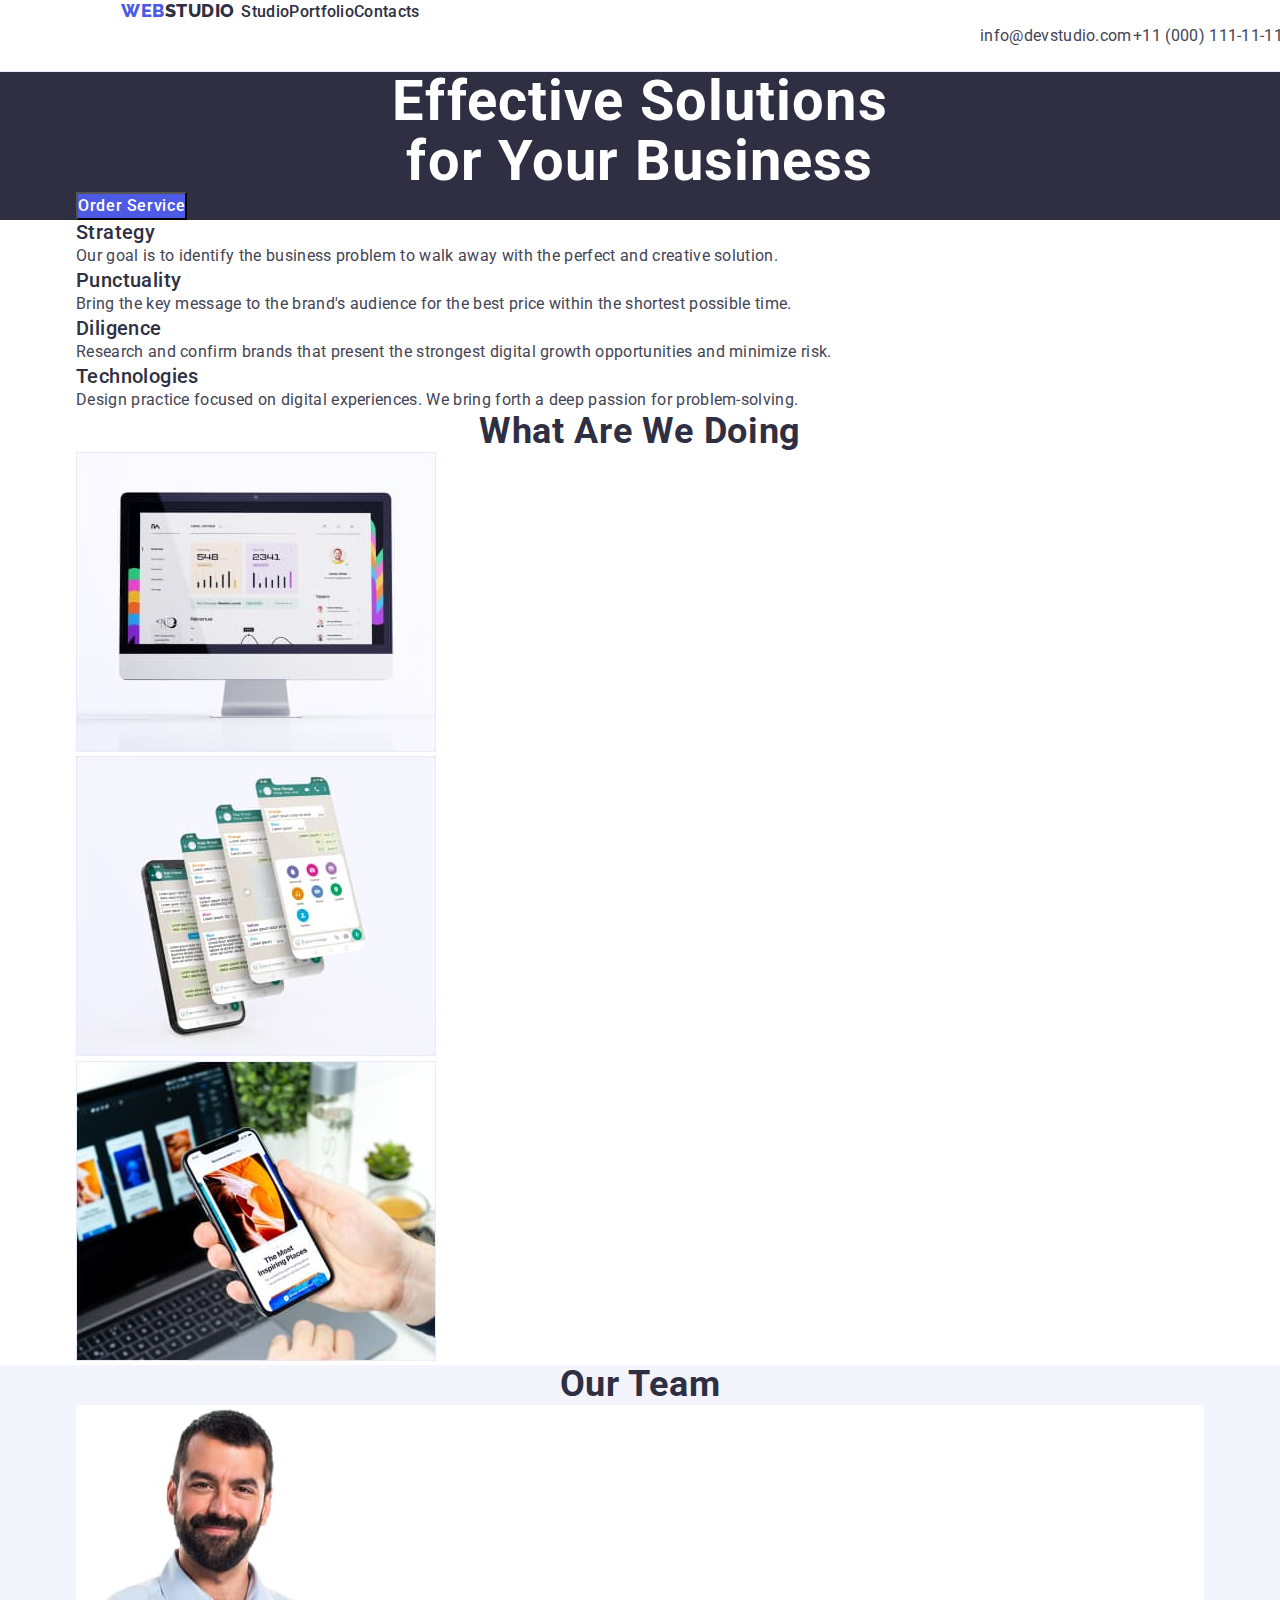
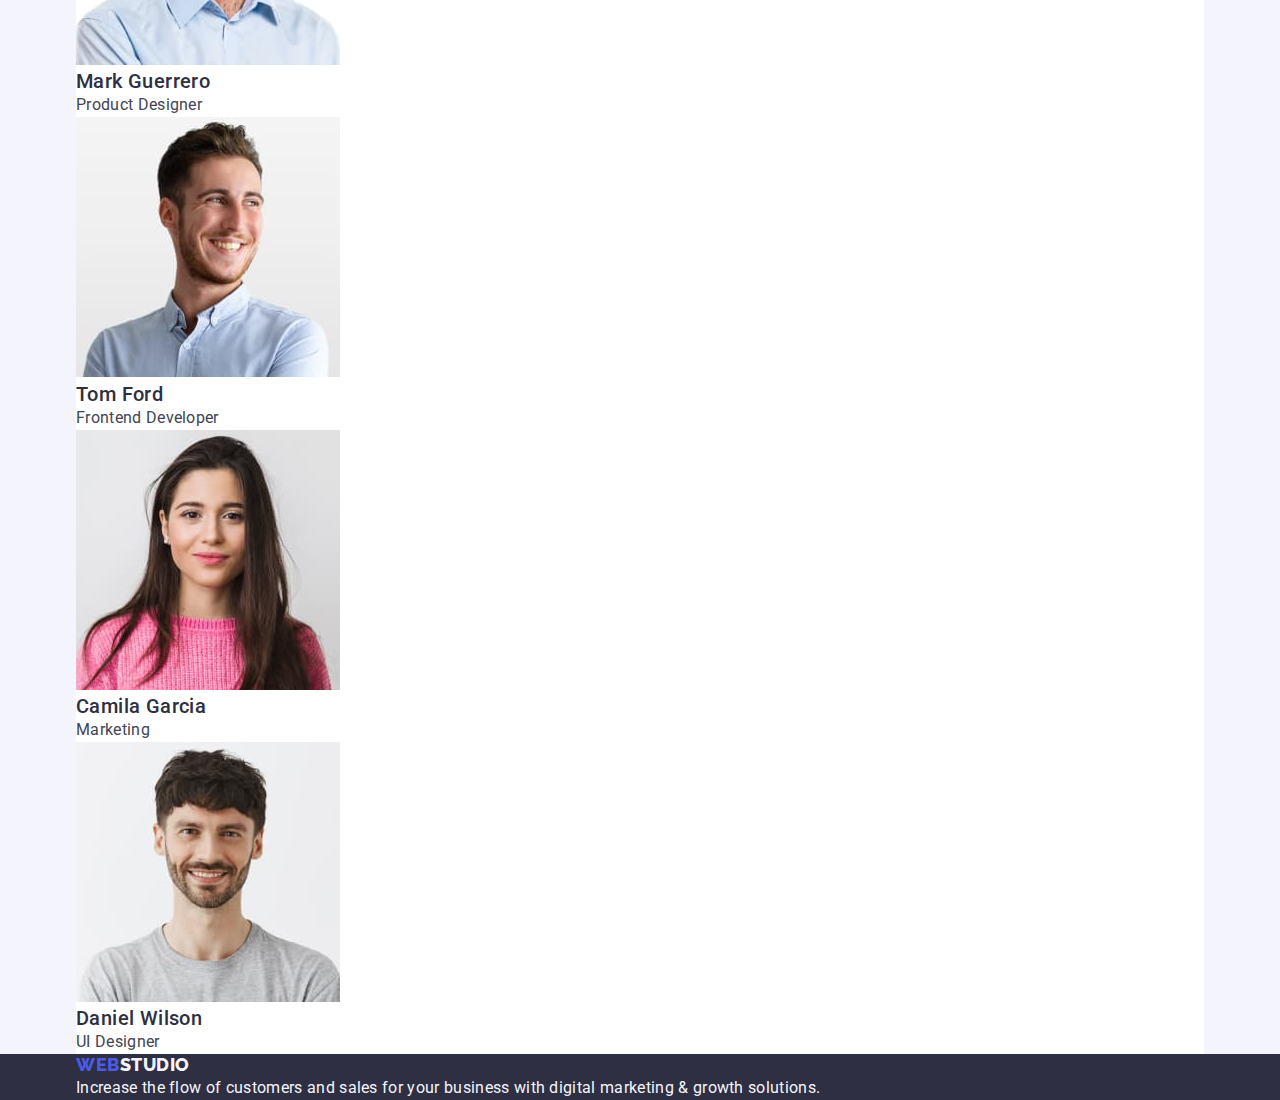
==== index.html @ 10a13a5b "hw03-1" ====
<!DOCTYPE html>
<html lang="en">
  <head>
    <meta charset="UTF-8" />
    <meta name="viewport" content="width=device-width, initial-scale=1.0" />
    <title>homework_1</title>
    <link rel="preconnect" href="https://fonts.googleapis.com" />
    <link rel="preconnect" href="https://fonts.gstatic.com" crossorigin />
    <link
      href="https://fonts.googleapis.com/css2?family=Raleway:wght@800&family=Roboto:wght@400;500;700;900&display=swap"
      rel="stylesheet"
    />
    <link
      href="https://cdn.jsdelivr.net/npm/modern-normalize@2.0.0/modern-normalize.min.css"
      rel="stylesheet"
    />
    <link rel="stylesheet" href="./css/styles.css" />
  </head>
  <body>
    <header class="page-header">
      <div class="container">
        <nav class="nav-layout">
          <a href="./index.html" class="logo link logo-layout"
            >Web<span class="logo-header">Studio</span>
          </a>
          <ul class="list list-layout">
            <li>
              <a href="./index.html" class="link menu">Studio</a>
            </li>
            <li>
              <a href="./portfolio.html" class="menu link">Portfolio</a>
            </li>
            <li><a href="" class="menu link">Contacts</a></li>
          </ul>
        </nav>
        <address class="contact">
          <ul class="list contact-layout">
            <li class="mail-layout">
              <a href="mailto:info@devstudio.com" class="contact-info link"
                >info@devstudio.com</a
              >
            </li>
            <li class="tel-layout">
              <a href="tel:+110001111111" class="contact-info link"
                >+11 (000) 111-11-11</a
              >
            </li>
          </ul>
        </address>
      </div>
    </header>
    <main>
      <section class="header-main">
        <div class="container">
          <h1 class="header-one">
            <span>Effective Solutions</span> <br />
            for Your Business
          </h1>
          <button type="button" class="button-order">Order Service</button>
        </div>
      </section>

      <section>
        <div class="container">
          <h2></h2>
          <ul class="list">
            <li>
              <h3 class="header-three">Strategy</h3>
              <p class="text">
                Our goal is to identify the business problem to walk away with
                the perfect and creative solution.
              </p>
            </li>
            <li>
              <h3 class="header-three">Punctuality</h3>
              <p class="text">
                Bring the key message to the brand's audience for the best price
                within the shortest possible time.
              </p>
            </li>
            <li>
              <h3 class="header-three">Diligence</h3>
              <p class="text">
                Research and confirm brands that present the strongest digital
                growth opportunities and minimize risk.
              </p>
            </li>
            <li>
              <h3 class="header-three">Technologies</h3>
              <p class="text">
                Design practice focused on digital experiences. We bring forth a
                deep passion for problem-solving.
              </p>
            </li>
          </ul>
        </div>
      </section>
      <section>
        <div class="container">
          <h2 class="header-two">What Are we doing</h2>
          <ul class="list">
            <li>
              <img
                src="./images/computer.jpg"
                alt="Ekran komputera"
                height="300"
                width="360"
              />
            </li>
            <li>
              <img
                src="./images/mobile.jpg"
                alt="Telefon komókowy"
                height="300"
                width="360"
              />
            </li>
            <li>
              <img
                src="./images/hand_with_mobile.jpg"
                alt="Dłoń trzymająca telefon komókowy"
                height="300"
                width="360"
              />
            </li>
          </ul>
        </div>
      </section>

      <section class="our-team">
        <div class="container">
          <h2 class="header-two">Our Team</h2>
          <ul class="list">
            <li class="people">
              <img
                src="./images/mark_guerrero.jpg"
                alt="Zdjęcie Mark Guerrero"
                width="264"
                height="260"
              />
              <h3 class="header-three">Mark Guerrero</h3>
              <p class="text">Product Designer</p>
            </li>
            <li class="people">
              <img
                src="./images/tom_ford.jpg"
                alt="Zdjęcie Tom Ford"
                width="264"
                height="260"
              />
              <h3 class="header-three">Tom Ford</h3>
              <p class="text">Frontend Developer</p>
            </li>
            <li class="people">
              <img
                src="./images/camila_garcia.jpg"
                alt="Zdjęcie Camila Garcia"
                width="264"
                height="260"
              />
              <h3 class="header-three">Camila Garcia</h3>
              <p class="text">Marketing</p>
            </li>
            <li class="people">
              <img
                src="./images/daniel_wilson.jpg"
                alt="Zdjęcie Daniel Wilson"
                width="264"
                height="260"
              />
              <h3 class="header-three">Daniel Wilson</h3>
              <p class="text">UI Designer</p>
            </li>
          </ul>
        </div>
      </section>
    </main>

    <footer class="footer">
      <div class="container">
        <a href="./index.html" class="logo link"
          >Web<span class="logo-footer">Studio</span></a
        >
        <p class="text-footer">
          Increase the flow of customers and sales for your business with
          digital marketing & growth solutions.
        </p>
      </div>
    </footer>
  </body>
</html>
---- css/styles.css ----
*,
*::before,
*::after {
  box-sizing: border-box;
}
* {
  margin: 0;
  padding: 0;
}

:root {
  --brand-color: #2e2f42;
  --normal-color: #4d5ae5;
  --active-color: #404bbf;
  --background-color: #ffff;
  --background-color-second: #f4f4fd;
  --text-color: #434455;
  --button-color: #e7e9fc;
}

body {
  font-family: "Roboto", sans-serif;
  background-color: var(--background-color);
  color: var(--text-color);
}

.logo {
  font-family: "Raleway", sans-serif;
  color: var(--normal-color);
  font-size: 18px;
  font-weight: 800;
  text-transform: uppercase;
  line-height: 1.17;
  letter-spacing: 0.03em;
}
.list {
  list-style: none;
}
.menu {
  font-weight: 500;
  font-size: 16px;
  line-height: 1.5;
  letter-spacing: 0.02em;
  color: var(--brand-color);
}
.logo-header {
  color: var(--brand-color);
}
.link {
  text-decoration: none;
}

.link:hover,
.link:focus {
  color: var(--active-color);
}

.contact {
  font-style: normal;
}
.contact:hover,
.contact:focus,
.contact:active {
  color: var(--active-color);
}
.contact-info {
  font-size: 16px;
  line-height: 1.5;
  letter-spacing: 0.02em;
  color: var(--text-color);
}
.header-main {
  background-color: var(--brand-color);
}
.header-one {
  color: var(--background-color);
  text-align: center;
  font-weight: 700;
  font-size: 56px;
  line-height: 1.07;
  letter-spacing: 0.02em;
}
.button-order {
  font-family: "Roboto", sans-serif;
  font-weight: 500;
  font-size: 16px;
  line-height: 1.5;
  letter-spacing: 0.04em;
  color: var(--background-color);
  background-color: var(--normal-color);
  cursor: pointer;
}

.button-order:hover,
.button-order:focus {
  color: var(--background-color);
  background-color: var(--active-color);
}

.header-three {
  font-weight: 500;
  font-size: 20px;
  line-height: 1.2;
  letter-spacing: 0.02em;
  color: var(--brand-color);
}

.text {
  font-size: 16px;
  line-height: 1.5;
  letter-spacing: 0.02em;
  color: var(--text-color);
}
.our-team {
  background-color: var(--background-color-second);
}

.header-two {
  font-weight: 700;
  font-size: 36px;
  line-height: 1.11;
  text-align: center;
  letter-spacing: 0.02em;
  text-transform: capitalize;
  color: var(--brand-color);
}
.people {
  background-color: var(--background-color);
}
.logo-footer {
  color: var(--background-color-second);
}
.footer {
  background-color: var(--brand-color);
}
.text-footer {
  color: var(--background-color-second);
  line-height: 1.5;
  letter-spacing: 0.02em;
}
.button-portfolio {
  font-family: "Roboto", sans-serif;
  font-weight: 500;
  font-size: 16px;
  line-height: 1.5;
  letter-spacing: 0.04em;
  color: var(--normal-color);
  background-color: var(--background-color-second);
  cursor: pointer;
}
.button-portfolio:hover,
.button-portfolio:focus,
.button-portfolio:active {
  background-color: var(--active-color);
  color: var(--background-color);
}

.page-header {
  border-bottom: 1px solid #e7e9fc;
  width: 1440px;
  height: 72px;
}

.container {
  max-width: 1158px;
  padding: 0 15px;
  margin: 0 auto;
}
.nav-layout {
  display: flex;
}

.logo-layout {
  display: flex;
  justify-content: center;
  align-content: center;
  width: 44px;
  height: 21px;
  margin: 25.5px, 1240px, 25.5px, 156px;
}

.list-layout {
  display: flex;
  justify-content: center;
  width: 261px;
  height: 24px;
  margin: 24px, 832px, 24px, 347px;
}

.contact-layout {
  display: flex;
  justify-content: flex-end;
}
.mail-layout {
  width: 153px;
  height: 24px;
  margin: 24px, 347px, 24px, 940px;
}
.tel-layout {
  width: 151px;
  height: 24px;
  margin: 24px, 156px, 24px, 1133px;
}
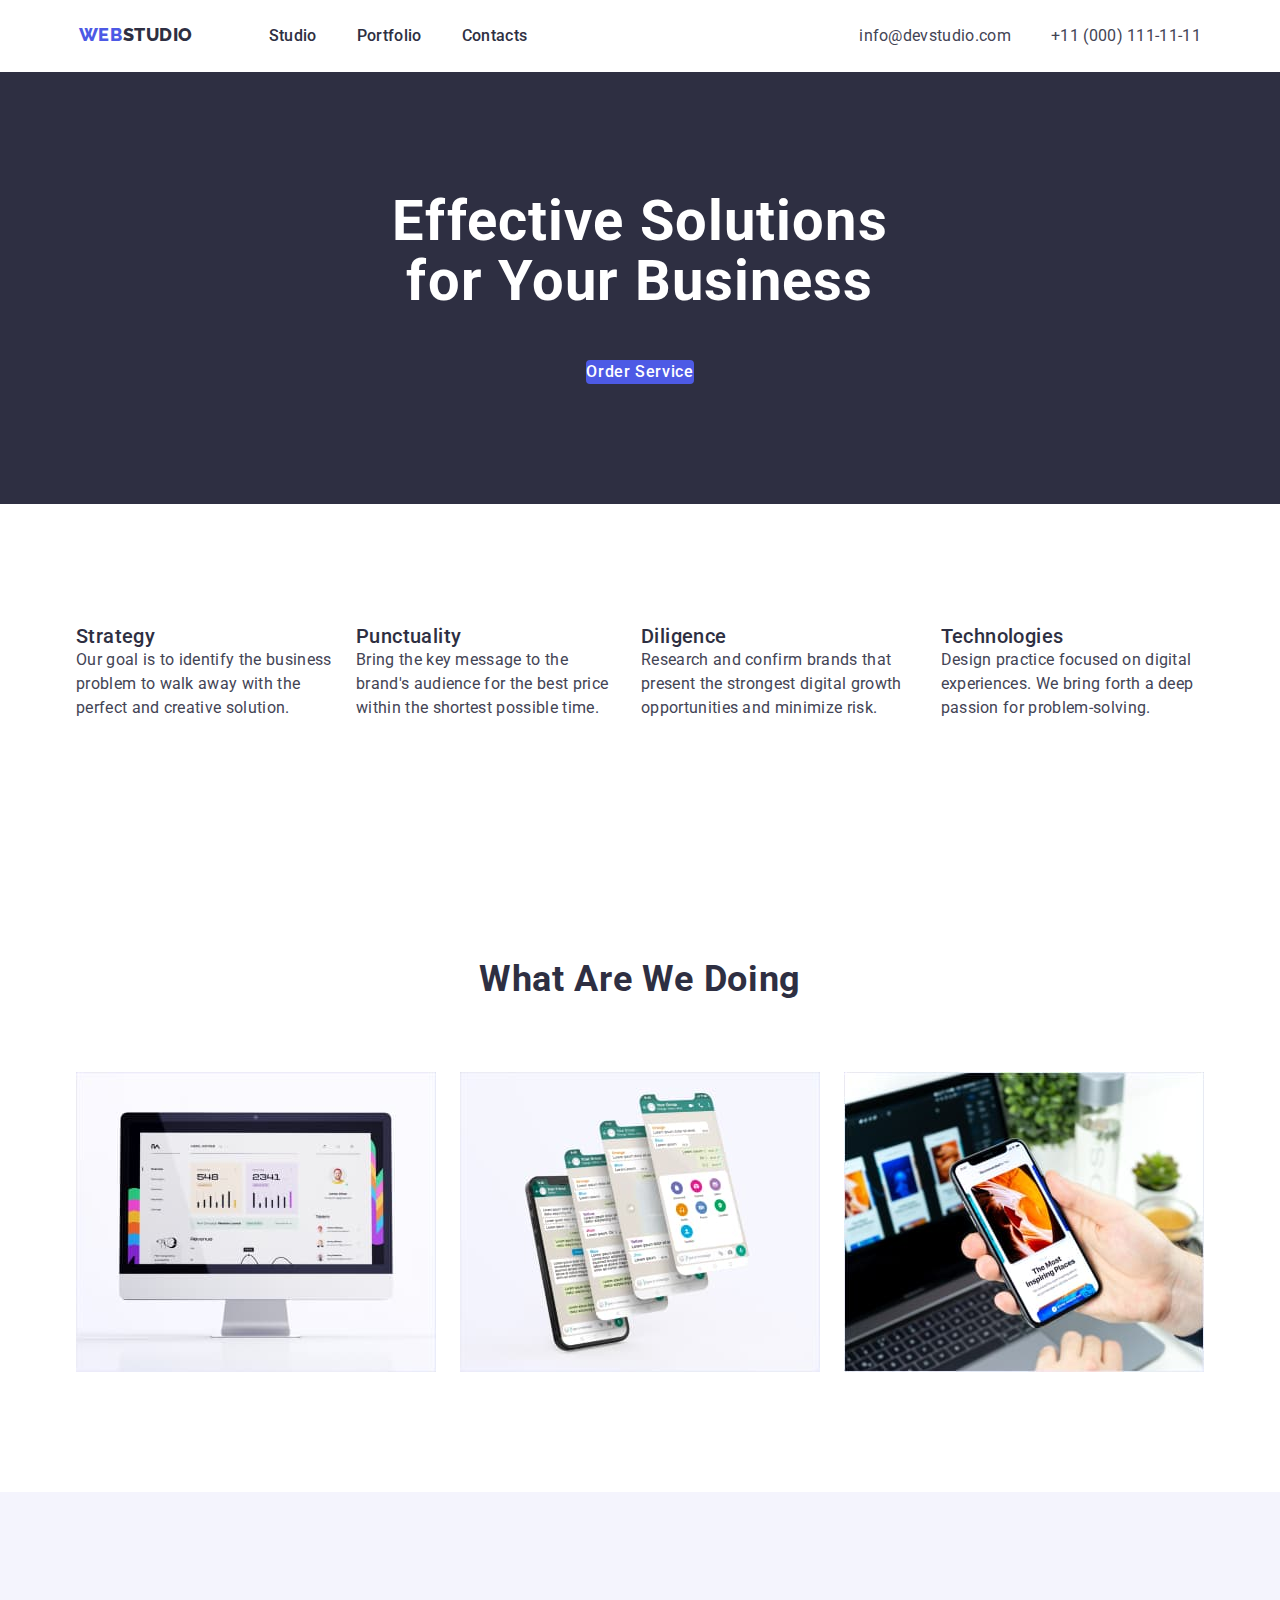
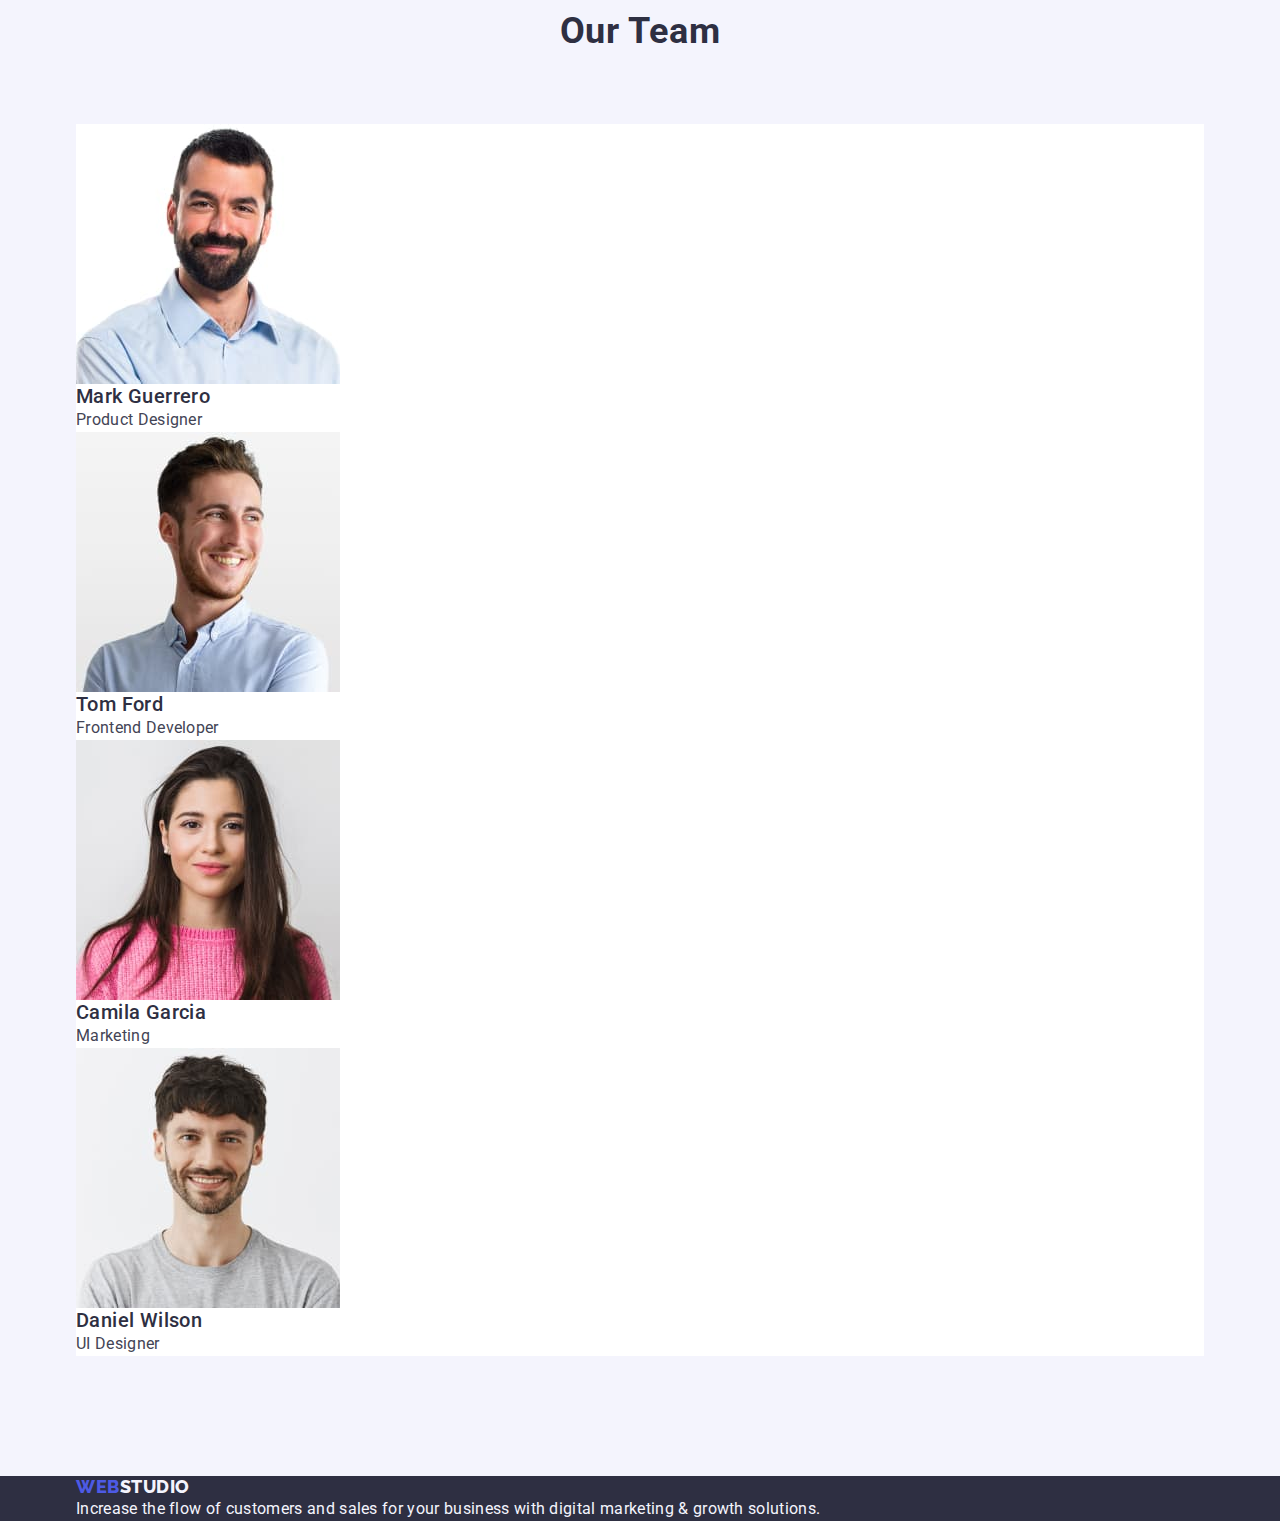
==== commit fc8a7e7b: "hm3-2" ====
--- a/index.html
+++ b/index.html
@@ -17,8 +17,8 @@
     <link rel="stylesheet" href="./css/styles.css" />
   </head>
   <body>
-    <header class="page-header">
-      <div class="container">
+    <header class="header-layout">
+      <div class="container menu-layout">
         <nav class="nav-layout">
           <a href="./index.html" class="logo link logo-layout"
             >Web<span class="logo-header">Studio</span>
@@ -28,19 +28,19 @@
               <a href="./index.html" class="link menu">Studio</a>
             </li>
             <li>
-              <a href="./portfolio.html" class="menu link">Portfolio</a>
+              <a href="./portfolio.html" class="link menu">Portfolio</a>
             </li>
-            <li><a href="" class="menu link">Contacts</a></li>
+            <li><a href="" class="link menu">Contacts</a></li>
           </ul>
         </nav>
         <address class="contact">
           <ul class="list contact-layout">
-            <li class="mail-layout">
+            <li>
               <a href="mailto:info@devstudio.com" class="contact-info link"
                 >info@devstudio.com</a
               >
             </li>
-            <li class="tel-layout">
+            <li>
               <a href="tel:+110001111111" class="contact-info link"
                 >+11 (000) 111-11-11</a
               >
@@ -50,20 +50,22 @@
       </div>
     </header>
     <main>
-      <section class="header-main">
-        <div class="container">
+      <section class="header-main section">
+        <div class="container header-main-layout">
           <h1 class="header-one">
             <span>Effective Solutions</span> <br />
             for Your Business
           </h1>
-          <button type="button" class="button-order">Order Service</button>
+          <button type="button" class="button-order buton-layout">
+            Order Service
+          </button>
         </div>
       </section>
 
-      <section>
+      <section class="section">
         <div class="container">
           <h2></h2>
-          <ul class="list">
+          <ul class="list section-one-layout">
             <li>
               <h3 class="header-three">Strategy</h3>
               <p class="text">
@@ -95,10 +97,10 @@
           </ul>
         </div>
       </section>
-      <section>
+      <section class="section">
         <div class="container">
           <h2 class="header-two">What Are we doing</h2>
-          <ul class="list">
+          <ul class="list section-two-layout">
             <li>
               <img
                 src="./images/computer.jpg"
@@ -127,7 +129,7 @@
         </div>
       </section>
 
-      <section class="our-team">
+      <section class="our-team section">
         <div class="container">
           <h2 class="header-two">Our Team</h2>
           <ul class="list">
--- a/css/styles.css
+++ b/css/styles.css
@@ -6,6 +6,22 @@
 * {
   margin: 0;
   padding: 0;
+}
+img {
+  display: block;
+  max-width: 100%;
+  height: auto;
+}
+button {
+  cursor: pointer;
+  border: none;
+  border-radius: 4px;
+}
+ul,
+ol {
+  list-style: none;
+  margin: 0;
+  padding-left: 0;
 }
 
 :root {
@@ -42,6 +58,7 @@
   line-height: 1.5;
   letter-spacing: 0.02em;
   color: var(--brand-color);
+  padding: 24px, 0;
 }
 .logo-header {
   color: var(--brand-color);
@@ -79,6 +96,7 @@
   font-size: 56px;
   line-height: 1.07;
   letter-spacing: 0.02em;
+  margin-bottom: 48px;
 }
 .button-order {
   font-family: "Roboto", sans-serif;
@@ -123,6 +141,7 @@
   letter-spacing: 0.02em;
   text-transform: capitalize;
   color: var(--brand-color);
+  margin-bottom: 72px;
 }
 .people {
   background-color: var(--background-color);
@@ -147,6 +166,7 @@
   color: var(--normal-color);
   background-color: var(--background-color-second);
   cursor: pointer;
+  padding: 16px, 32px, 16px, 32px;
 }
 .button-portfolio:hover,
 .button-portfolio:focus,
@@ -155,49 +175,63 @@
   color: var(--background-color);
 }
 
-.page-header {
-  border-bottom: 1px solid #e7e9fc;
-  width: 1440px;
-  height: 72px;
-}
-
 .container {
   max-width: 1158px;
   padding: 0 15px;
   margin: 0 auto;
 }
+.header-layout {
+  display: flex;
+  border-bottom: 1px;
+  border-bottom-color: #e7e9fc, solid;
+}
+
 .nav-layout {
   display: flex;
-}
-
+  margin-top: 24px;
+  margin-bottom: 24px;
+}
 .logo-layout {
-  display: flex;
-  justify-content: center;
-  align-content: center;
-  width: 44px;
-  height: 21px;
-  margin: 25.5px, 1240px, 25.5px, 156px;
-}
-
+  margin-right: 76px;
+  padding: 24px, 0;
+}
 .list-layout {
   display: flex;
-  justify-content: center;
-  width: 261px;
-  height: 24px;
-  margin: 24px, 832px, 24px, 347px;
-}
-
+  gap: 40px;
+  padding: 24px, 0;
+}
 .contact-layout {
   display: flex;
-  justify-content: flex-end;
-}
-.mail-layout {
-  width: 153px;
-  height: 24px;
-  margin: 24px, 347px, 24px, 940px;
-}
-.tel-layout {
-  width: 151px;
-  height: 24px;
-  margin: 24px, 156px, 24px, 1133px;
-}
+  gap: 40px;
+  padding: 24px, 0;
+}
+
+.menu-layout {
+  display: flex;
+  gap: 332px;
+  align-items: center;
+}
+
+.section {
+  padding-top: 120px;
+  padding-bottom: 120px;
+}
+
+.header-main-layout {
+  display: flex;
+  flex-direction: column;
+  align-items: center;
+}
+
+.button-layout {
+}
+
+.section-one-layout {
+  display: flex;
+  gap: 24px;
+}
+
+.section-two-layout {
+  display: flex;
+  gap: 24px;
+}
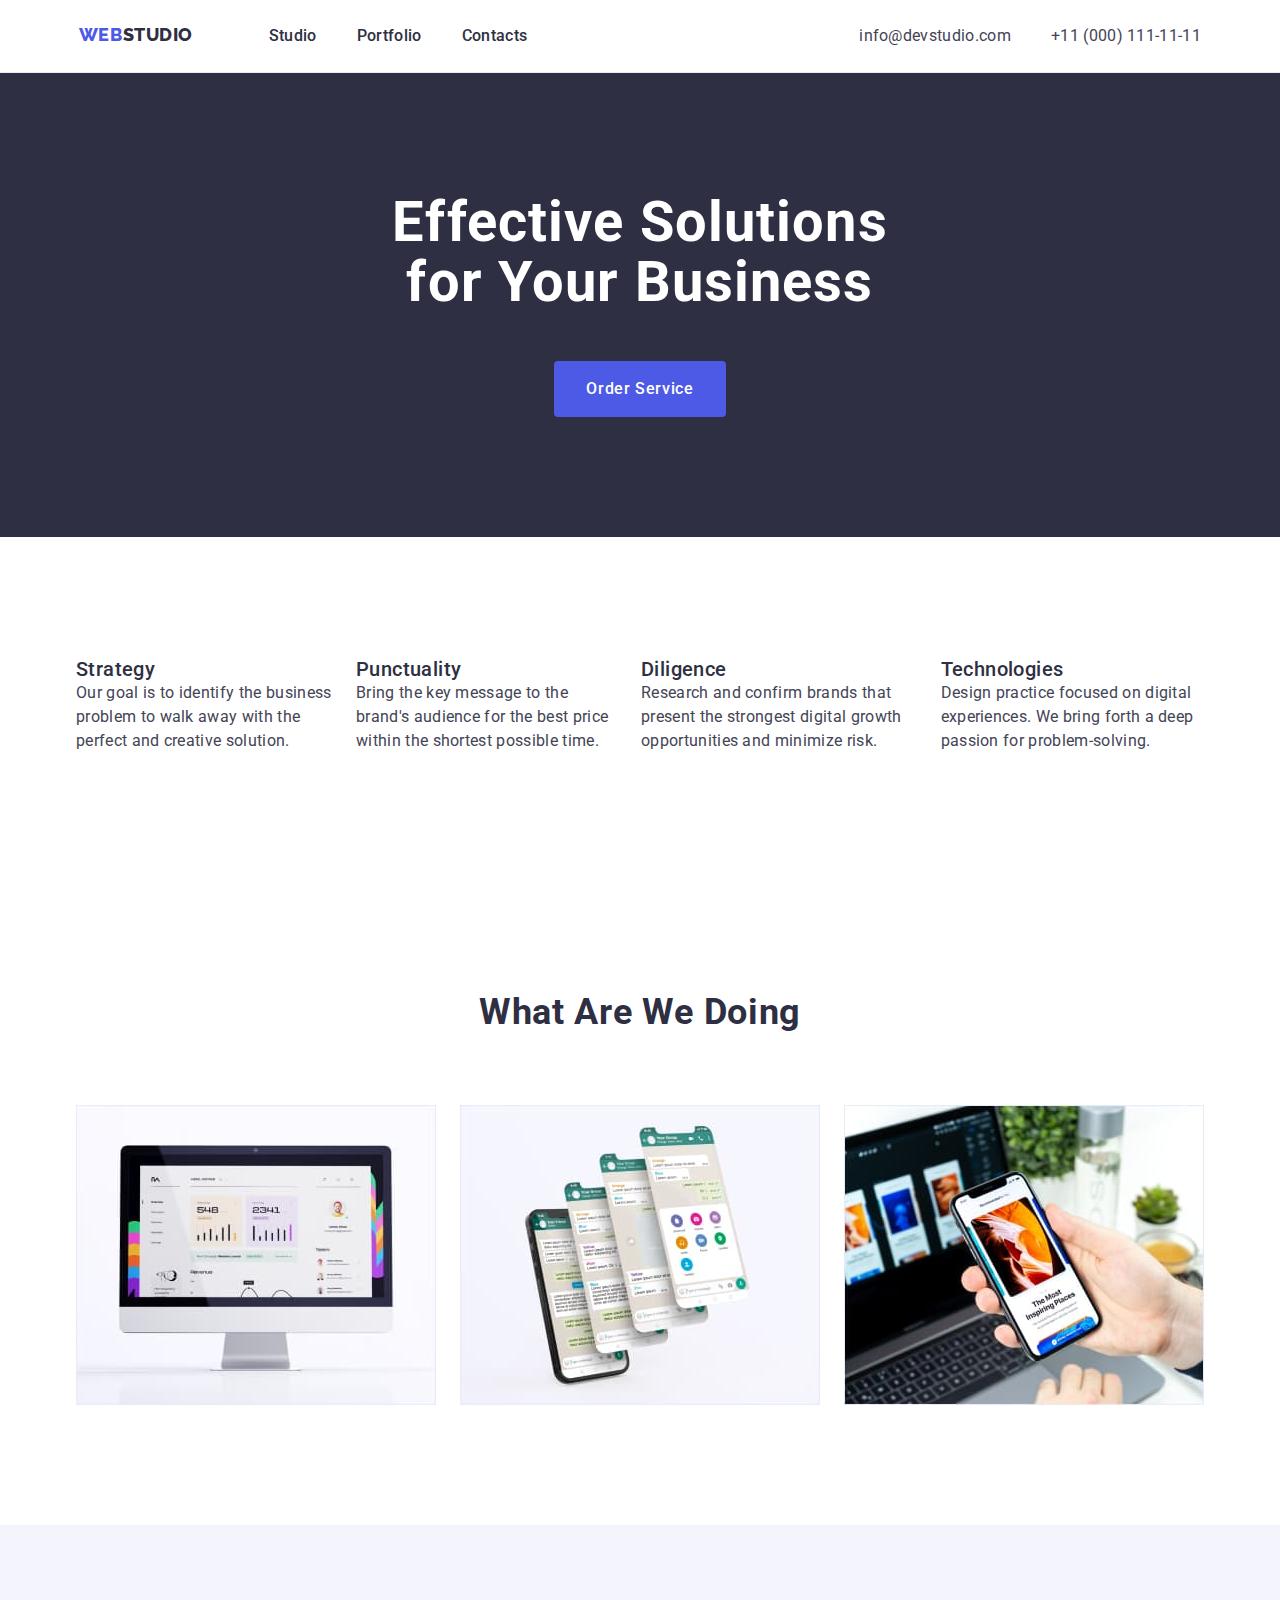
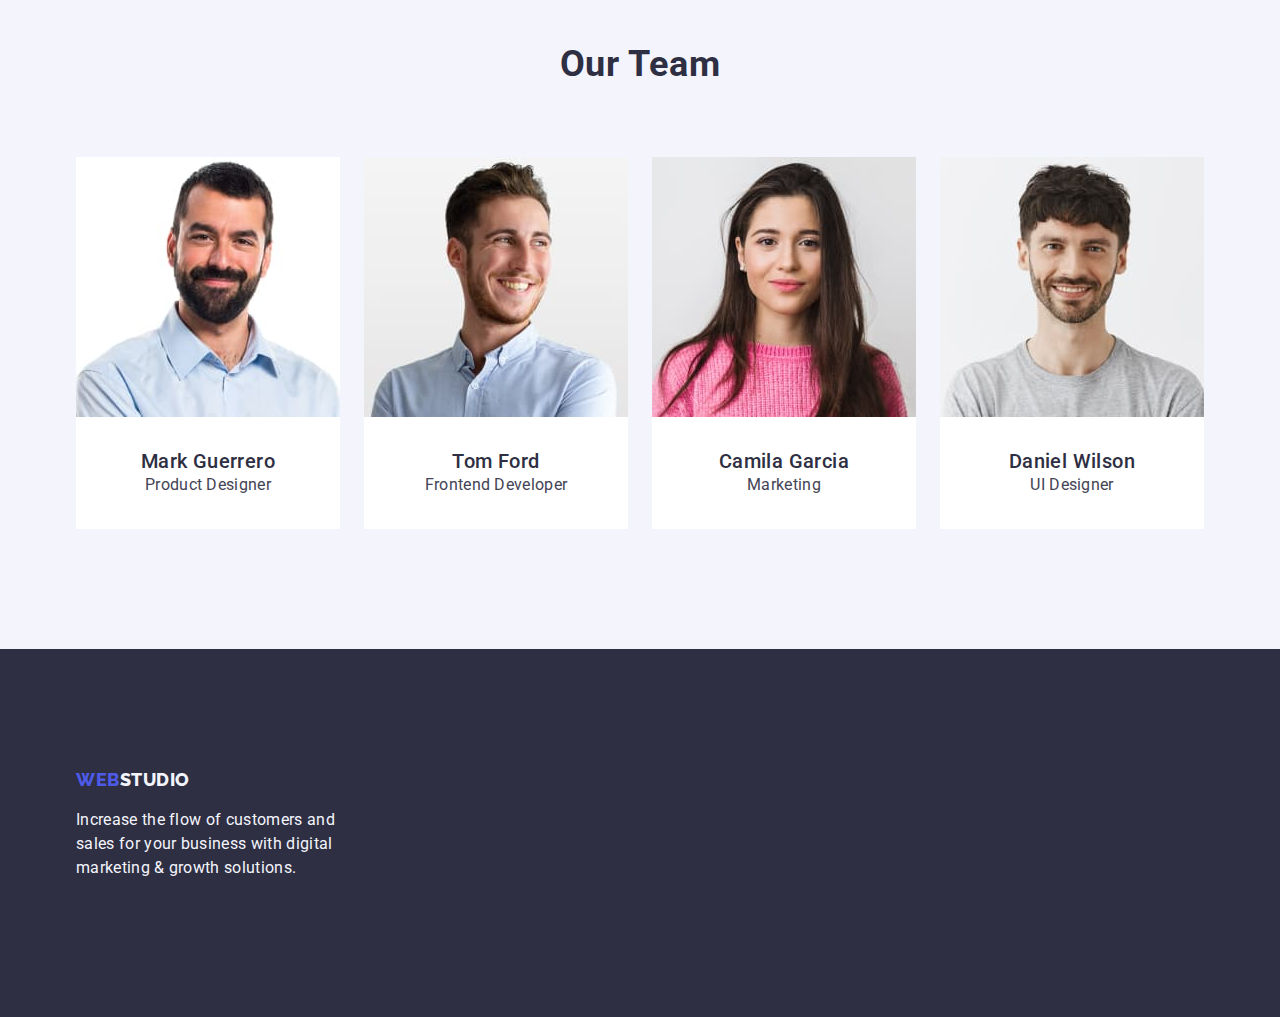
==== commit acc52408: "hw-3 correction" ====
--- a/index.html
+++ b/index.html
@@ -56,9 +56,7 @@
             <span>Effective Solutions</span> <br />
             for Your Business
           </h1>
-          <button type="button" class="button-order buton-layout">
-            Order Service
-          </button>
+          <button type="button" class="button-order">Order Service</button>
         </div>
       </section>
 
@@ -132,53 +130,62 @@
       <section class="our-team section">
         <div class="container">
           <h2 class="header-two">Our Team</h2>
-          <ul class="list">
-            <li class="people">
-              <img
+          <ul class="list our-team-layout">
+            <li class="people card">
+              <img
+                class=""
                 src="./images/mark_guerrero.jpg"
                 alt="Zdjęcie Mark Guerrero"
                 width="264"
                 height="260"
               />
-              <h3 class="header-three">Mark Guerrero</h3>
-              <p class="text">Product Designer</p>
-            </li>
-            <li class="people">
+              <div class="description">
+                <h3 class="header-three">Mark Guerrero</h3>
+                <p class="text">Product Designer</p>
+              </div>
+            </li>
+            <li class="people card">
               <img
                 src="./images/tom_ford.jpg"
                 alt="Zdjęcie Tom Ford"
                 width="264"
                 height="260"
               />
-              <h3 class="header-three">Tom Ford</h3>
-              <p class="text">Frontend Developer</p>
-            </li>
-            <li class="people">
+              <div class="description">
+                <h3 class="header-three">Tom Ford</h3>
+                <p class="text">Frontend Developer</p>
+              </div>
+            </li>
+            <li class="people card">
               <img
                 src="./images/camila_garcia.jpg"
                 alt="Zdjęcie Camila Garcia"
                 width="264"
                 height="260"
               />
-              <h3 class="header-three">Camila Garcia</h3>
-              <p class="text">Marketing</p>
-            </li>
-            <li class="people">
+              <div class="description">
+                <h3 class="header-three">Camila Garcia</h3>
+                <p class="text">Marketing</p>
+              </div>
+            </li>
+            <li class="people card">
               <img
                 src="./images/daniel_wilson.jpg"
                 alt="Zdjęcie Daniel Wilson"
                 width="264"
                 height="260"
               />
-              <h3 class="header-three">Daniel Wilson</h3>
-              <p class="text">UI Designer</p>
+              <div class="description">
+                <h3 class="header-three">Daniel Wilson</h3>
+                <p class="text">UI Designer</p>
+              </div>
             </li>
           </ul>
         </div>
       </section>
     </main>
 
-    <footer class="footer">
+    <footer class="footer section">
       <div class="container">
         <a href="./index.html" class="logo link"
           >Web<span class="logo-footer">Studio</span></a
--- a/css/styles.css
+++ b/css/styles.css
@@ -58,7 +58,8 @@
   line-height: 1.5;
   letter-spacing: 0.02em;
   color: var(--brand-color);
-  padding: 24px, 0;
+  padding: 24px 0;
+  display: inline-block;
 }
 .logo-header {
   color: var(--brand-color);
@@ -107,6 +108,7 @@
   color: var(--background-color);
   background-color: var(--normal-color);
   cursor: pointer;
+  padding: 16px 32px;
 }
 
 .button-order:hover,
@@ -145,6 +147,8 @@
 }
 .people {
   background-color: var(--background-color);
+  display: flex;
+  flex-direction: column;
 }
 .logo-footer {
   color: var(--background-color-second);
@@ -156,6 +160,8 @@
   color: var(--background-color-second);
   line-height: 1.5;
   letter-spacing: 0.02em;
+  width: 264px;
+  padding: 17.5px 0px;
 }
 .button-portfolio {
   font-family: "Roboto", sans-serif;
@@ -166,7 +172,7 @@
   color: var(--normal-color);
   background-color: var(--background-color-second);
   cursor: pointer;
-  padding: 16px, 32px, 16px, 32px;
+  padding: 12px 24px;
 }
 .button-portfolio:hover,
 .button-portfolio:focus,
@@ -182,18 +188,16 @@
 }
 .header-layout {
   display: flex;
-  border-bottom: 1px;
-  border-bottom-color: #e7e9fc, solid;
+  border-bottom: 1px solid var(--button-color);
 }
 
 .nav-layout {
   display: flex;
-  margin-top: 24px;
-  margin-bottom: 24px;
 }
 .logo-layout {
   margin-right: 76px;
-  padding: 24px, 0;
+  padding: 24px 0;
+  display: inline-block;
 }
 .list-layout {
   display: flex;
@@ -223,9 +227,6 @@
   align-items: center;
 }
 
-.button-layout {
-}
-
 .section-one-layout {
   display: flex;
   gap: 24px;
@@ -235,3 +236,30 @@
   display: flex;
   gap: 24px;
 }
+
+.our-team-layout {
+  display: flex;
+  gap: 24px;
+}
+
+.description {
+  display: flex;
+  flex-direction: column;
+  align-items: center;
+  padding: 32px 0;
+}
+.button-portfolio-layout {
+  display: flex;
+  gap: 24px;
+  justify-content: center;
+  padding-bottom: 72px;
+}
+.applications {
+  display: flex;
+  flex-wrap: wrap;
+  gap: 24px;
+}
+.item {
+  flex-basis: calc((100%-48px) / 3);
+  border: 1px solid var(--button-color);
+}
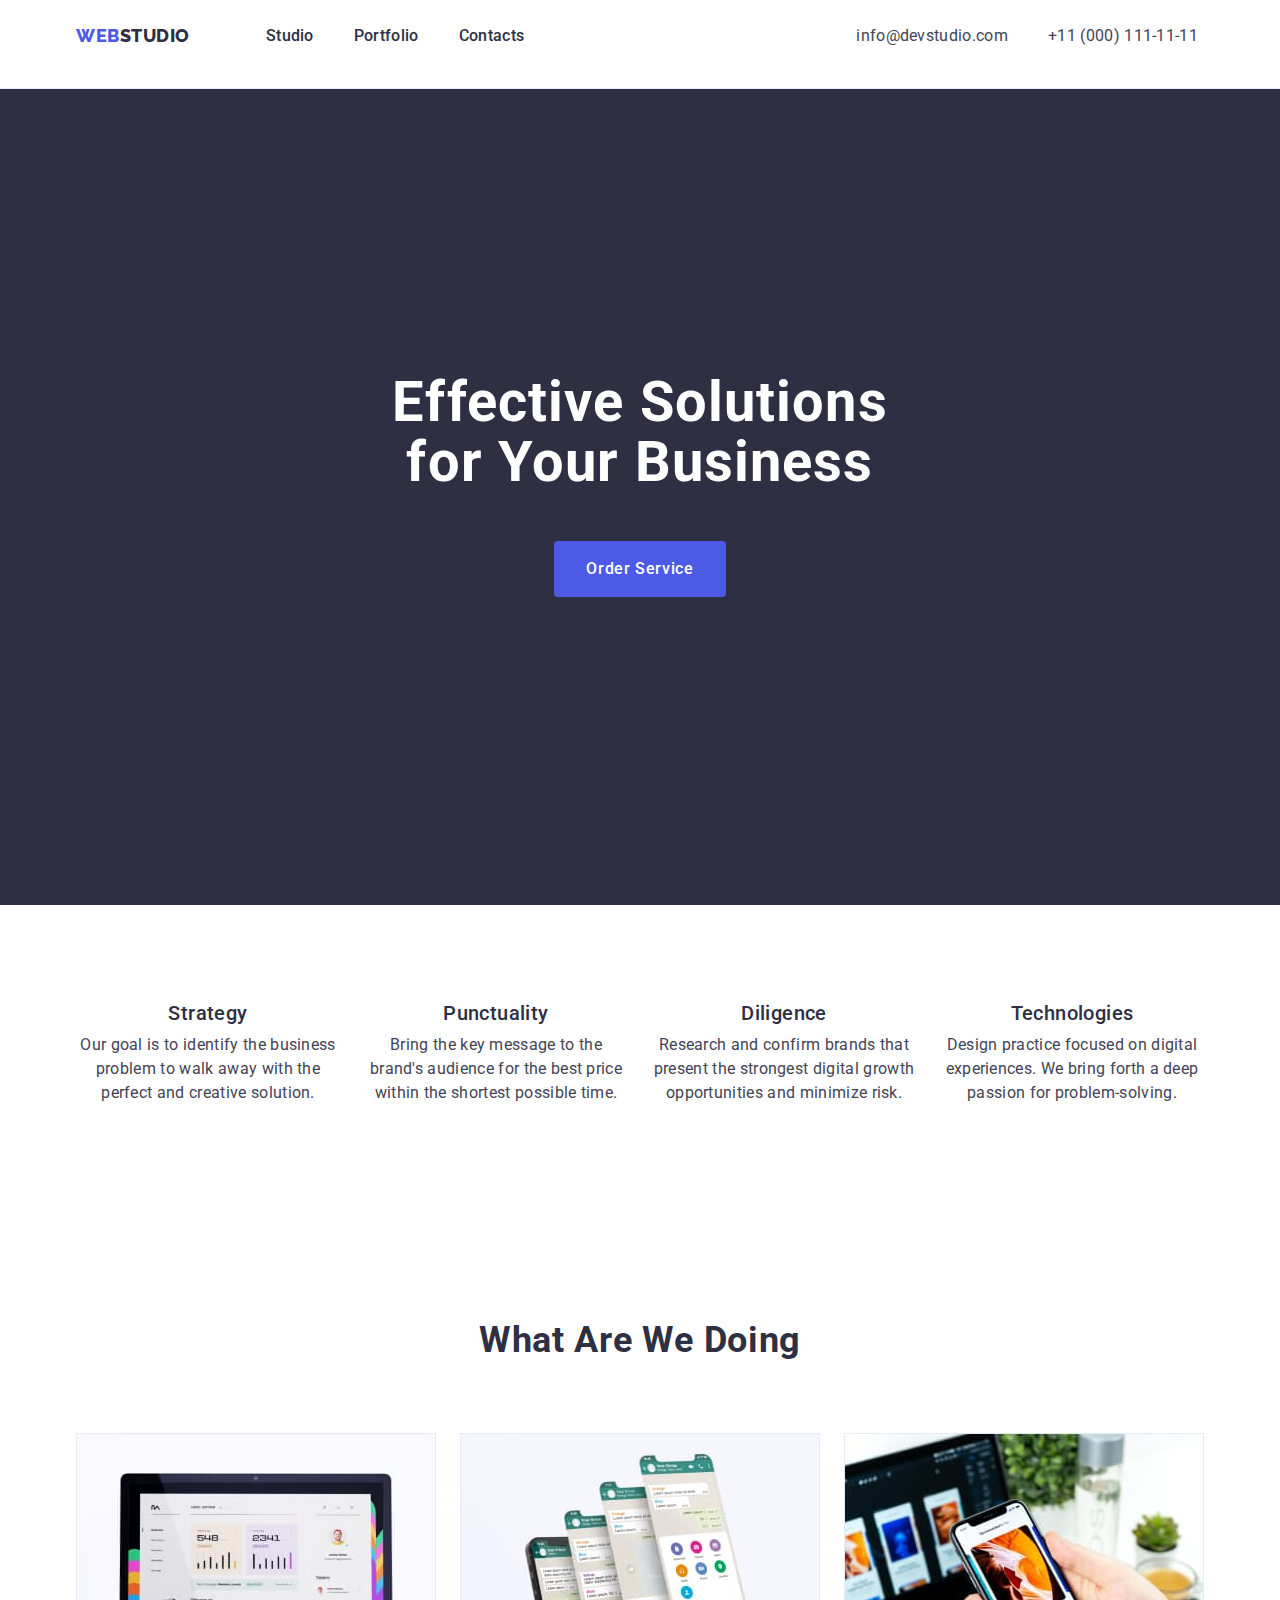
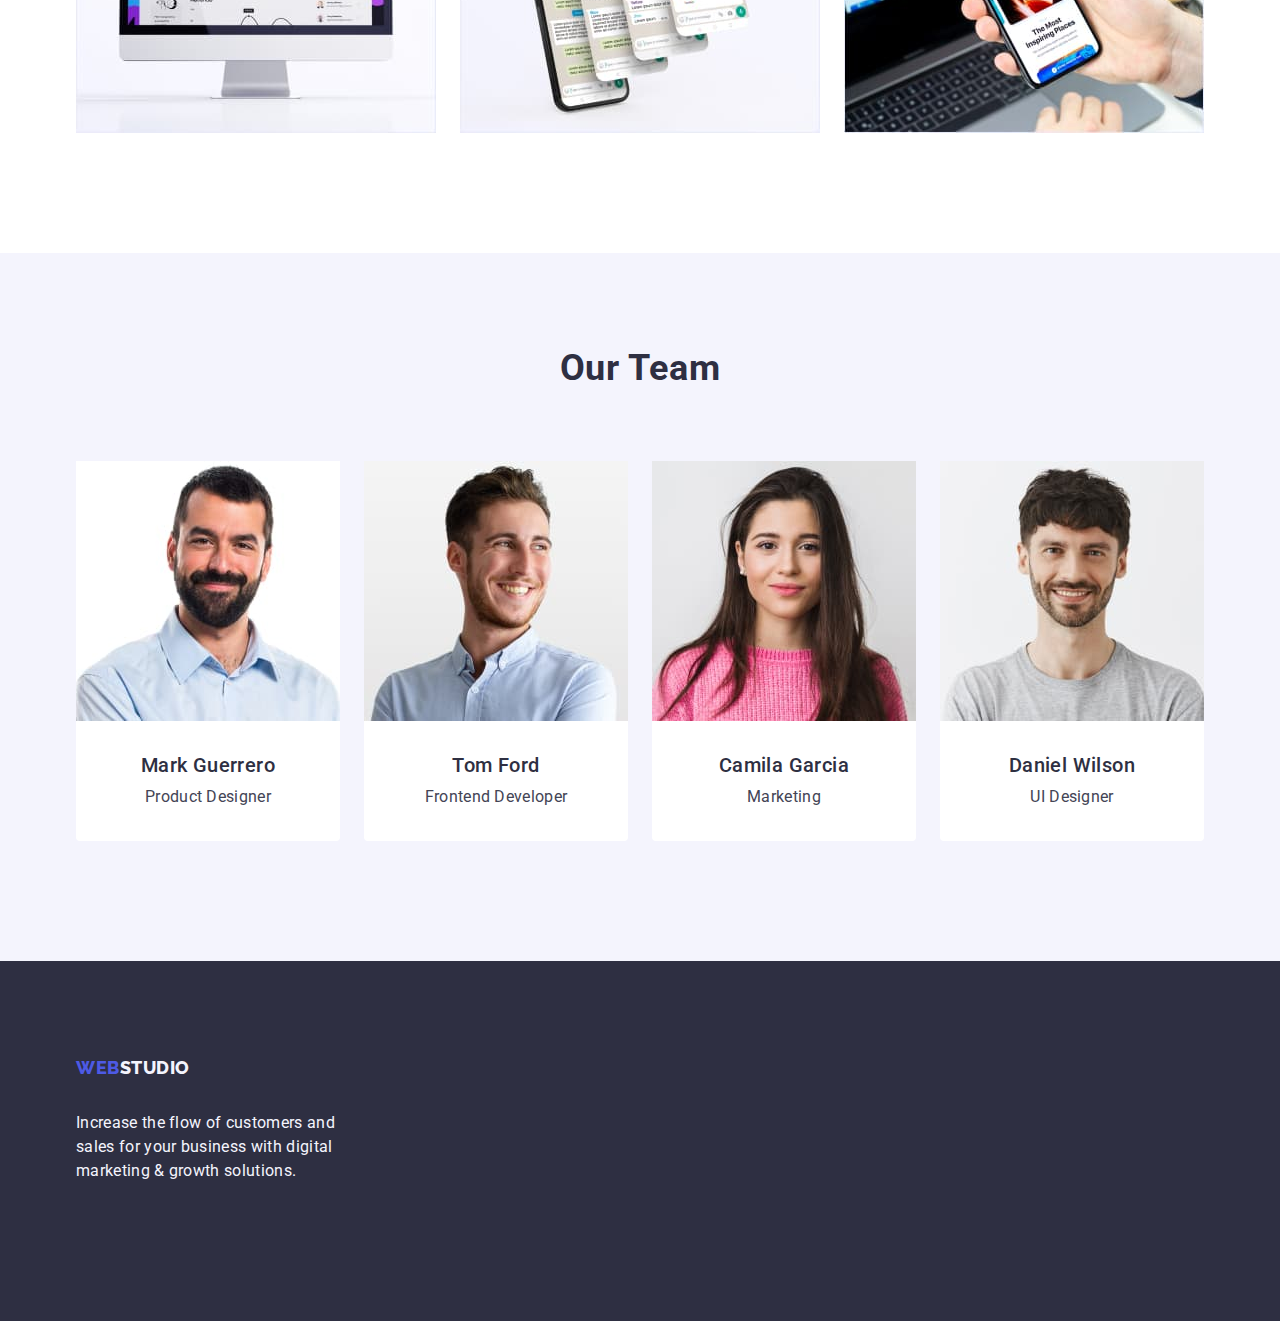
==== commit 002fa2f5: "hw3-correction" ====
--- a/index.html
+++ b/index.html
@@ -62,30 +62,30 @@
 
       <section class="section">
         <div class="container">
-          <h2></h2>
+          <h2 class="header-hidden"></h2>
           <ul class="list section-one-layout">
-            <li>
+            <li class="values">
               <h3 class="header-three">Strategy</h3>
               <p class="text">
                 Our goal is to identify the business problem to walk away with
                 the perfect and creative solution.
               </p>
             </li>
-            <li>
+            <li class="values">
               <h3 class="header-three">Punctuality</h3>
               <p class="text">
                 Bring the key message to the brand's audience for the best price
                 within the shortest possible time.
               </p>
             </li>
-            <li>
+            <li class="values">
               <h3 class="header-three">Diligence</h3>
               <p class="text">
                 Research and confirm brands that present the strongest digital
                 growth opportunities and minimize risk.
               </p>
             </li>
-            <li>
+            <li class="values">
               <h3 class="header-three">Technologies</h3>
               <p class="text">
                 Design practice focused on digital experiences. We bring forth a
@@ -99,7 +99,7 @@
         <div class="container">
           <h2 class="header-two">What Are we doing</h2>
           <ul class="list section-two-layout">
-            <li>
+            <li class="services">
               <img
                 src="./images/computer.jpg"
                 alt="Ekran komputera"
@@ -107,7 +107,7 @@
                 width="360"
               />
             </li>
-            <li>
+            <li class="services">
               <img
                 src="./images/mobile.jpg"
                 alt="Telefon komókowy"
@@ -115,7 +115,7 @@
                 width="360"
               />
             </li>
-            <li>
+            <li class="services">
               <img
                 src="./images/hand_with_mobile.jpg"
                 alt="Dłoń trzymająca telefon komókowy"
@@ -131,7 +131,7 @@
         <div class="container">
           <h2 class="header-two">Our Team</h2>
           <ul class="list our-team-layout">
-            <li class="people card">
+            <li class="people">
               <img
                 class=""
                 src="./images/mark_guerrero.jpg"
@@ -144,7 +144,7 @@
                 <p class="text">Product Designer</p>
               </div>
             </li>
-            <li class="people card">
+            <li class="people">
               <img
                 src="./images/tom_ford.jpg"
                 alt="Zdjęcie Tom Ford"
@@ -156,7 +156,7 @@
                 <p class="text">Frontend Developer</p>
               </div>
             </li>
-            <li class="people card">
+            <li class="people">
               <img
                 src="./images/camila_garcia.jpg"
                 alt="Zdjęcie Camila Garcia"
@@ -168,7 +168,7 @@
                 <p class="text">Marketing</p>
               </div>
             </li>
-            <li class="people card">
+            <li class="people">
               <img
                 src="./images/daniel_wilson.jpg"
                 alt="Zdjęcie Daniel Wilson"
--- a/css/styles.css
+++ b/css/styles.css
@@ -66,6 +66,8 @@
 }
 .link {
   text-decoration: none;
+  display: inline-block;
+  margin-bottom: 16px;
 }
 
 .link:hover,
@@ -98,6 +100,10 @@
   line-height: 1.07;
   letter-spacing: 0.02em;
   margin-bottom: 48px;
+  max-width: 496px;
+}
+.header-hidden {
+  overflow: hidden;
 }
 .button-order {
   font-family: "Roboto", sans-serif;
@@ -109,6 +115,7 @@
   background-color: var(--normal-color);
   cursor: pointer;
   padding: 16px 32px;
+  min-width: 169px;
 }
 
 .button-order:hover,
@@ -123,6 +130,8 @@
   line-height: 1.2;
   letter-spacing: 0.02em;
   color: var(--brand-color);
+  margin-bottom: 8px;
+  text-align: center;
 }
 
 .text {
@@ -130,6 +139,7 @@
   line-height: 1.5;
   letter-spacing: 0.02em;
   color: var(--text-color);
+  text-align: center;
 }
 .our-team {
   background-color: var(--background-color-second);
@@ -145,16 +155,22 @@
   color: var(--brand-color);
   margin-bottom: 72px;
 }
+.services {
+  flex-basis: calc((100% - 48px) / 3);
+}
 .people {
   background-color: var(--background-color);
   display: flex;
   flex-direction: column;
+  border-radius: 0px 0px 4px 4px;
+  flex-basis: calc((100% - 72px) / 4);
 }
 .logo-footer {
   color: var(--background-color-second);
 }
 .footer {
   background-color: var(--brand-color);
+  padding: 100px 0;
 }
 .text-footer {
   color: var(--background-color-second);
@@ -173,16 +189,18 @@
   background-color: var(--background-color-second);
   cursor: pointer;
   padding: 12px 24px;
+  border: 1px solid var(--button-color);
 }
 .button-portfolio:hover,
 .button-portfolio:focus,
 .button-portfolio:active {
   background-color: var(--active-color);
   color: var(--background-color);
+  border: 1px solid transparent;
 }
 
 .container {
-  max-width: 1158px;
+  width: 1158px;
   padding: 0 15px;
   margin: 0 auto;
 }
@@ -193,6 +211,7 @@
 
 .nav-layout {
   display: flex;
+  align-items: center;
 }
 .logo-layout {
   margin-right: 76px;
@@ -217,7 +236,7 @@
 }
 
 .section {
-  padding-top: 120px;
+  padding-top: 96px;
   padding-bottom: 120px;
 }
 
@@ -225,6 +244,8 @@
   display: flex;
   flex-direction: column;
   align-items: center;
+  padding-top: 188px;
+  padding-bottom: 188px;
 }
 
 .section-one-layout {
@@ -232,6 +253,10 @@
   gap: 24px;
 }
 
+.values {
+  flex-basis: calc((100% - 72px) / 4);
+}
+
 .section-two-layout {
   display: flex;
   gap: 24px;
@@ -252,14 +277,22 @@
   display: flex;
   gap: 24px;
   justify-content: center;
-  padding-bottom: 72px;
+  margin-bottom: 72px;
 }
 .applications {
   display: flex;
   flex-wrap: wrap;
-  gap: 24px;
+  row-gap: 48px;
+  column-gap: 24px;
 }
 .item {
-  flex-basis: calc((100%-48px) / 3);
+  flex-basis: calc((100% - 48px) / 3);
+}
+
+.description_2 {
+  display: flex;
+  flex-direction: column;
+  padding: 32px 16px;
   border: 1px solid var(--button-color);
-}
+  border-top: none;
+}
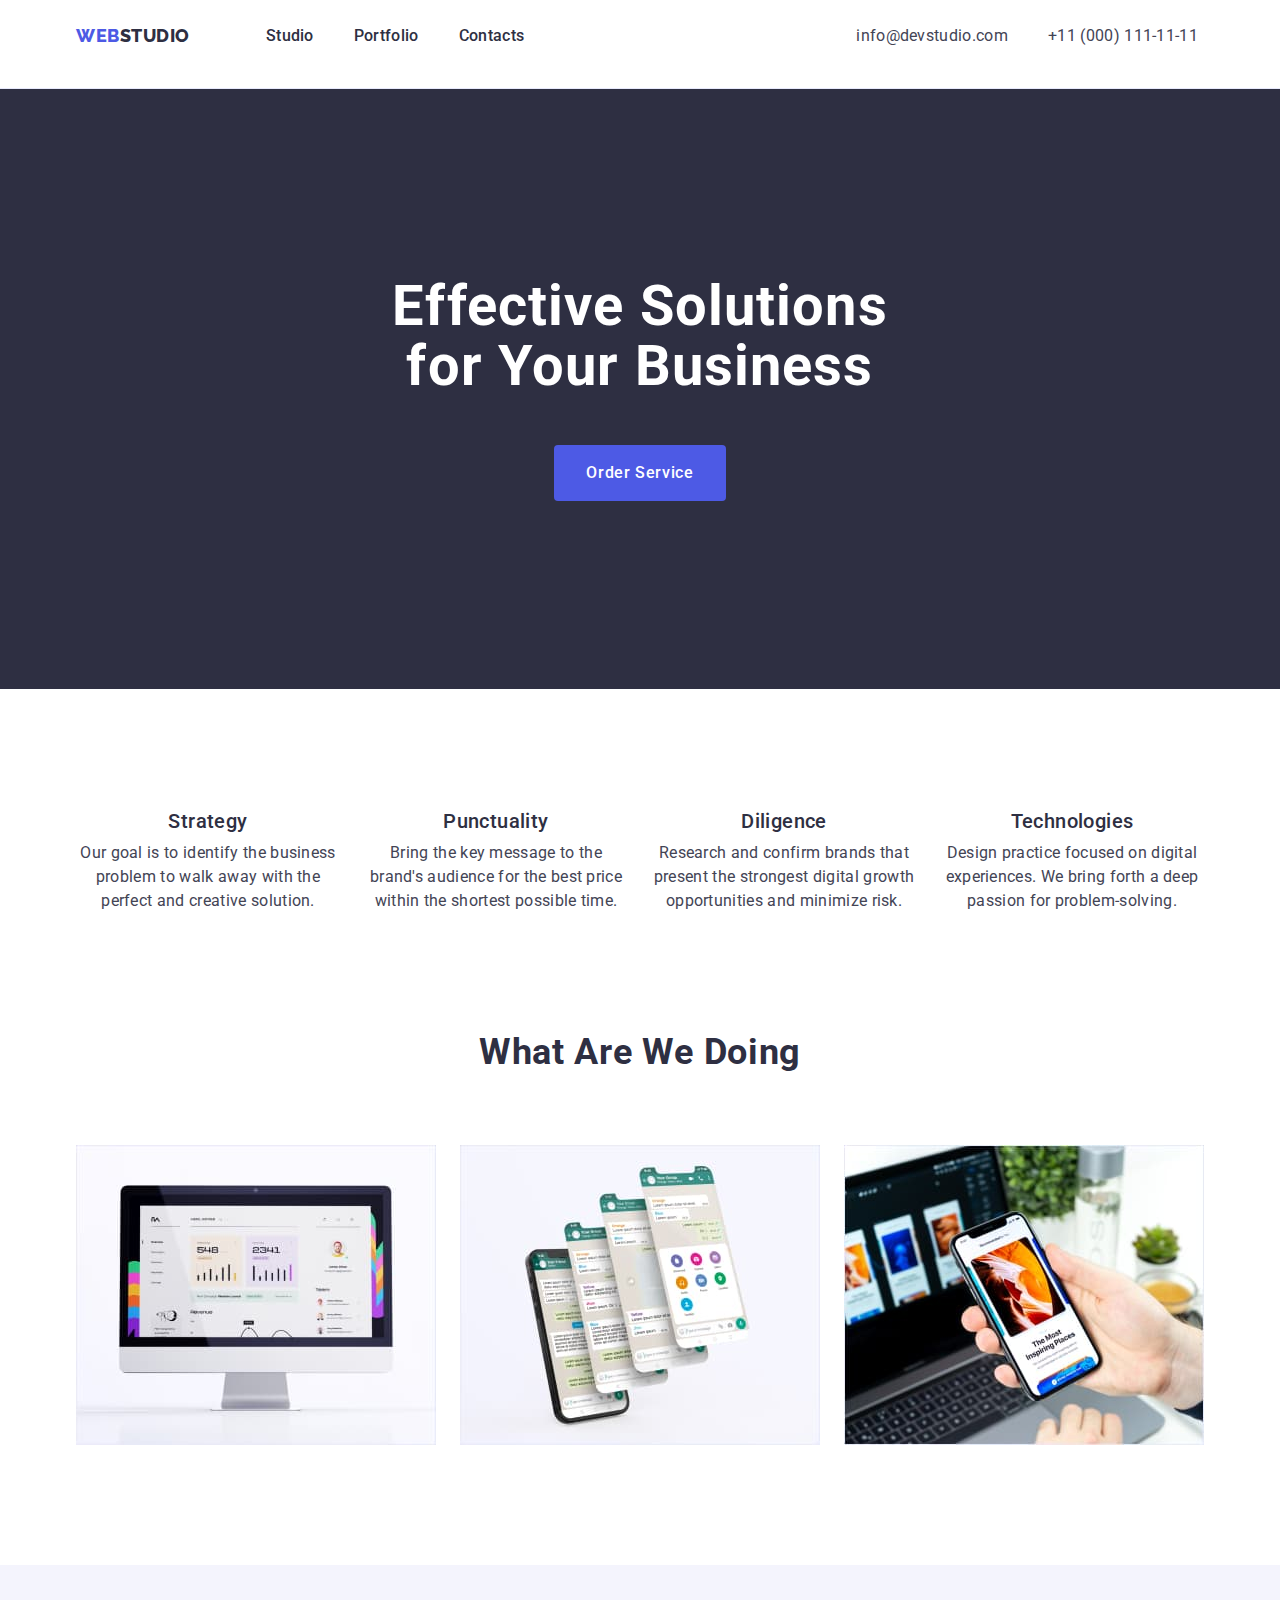
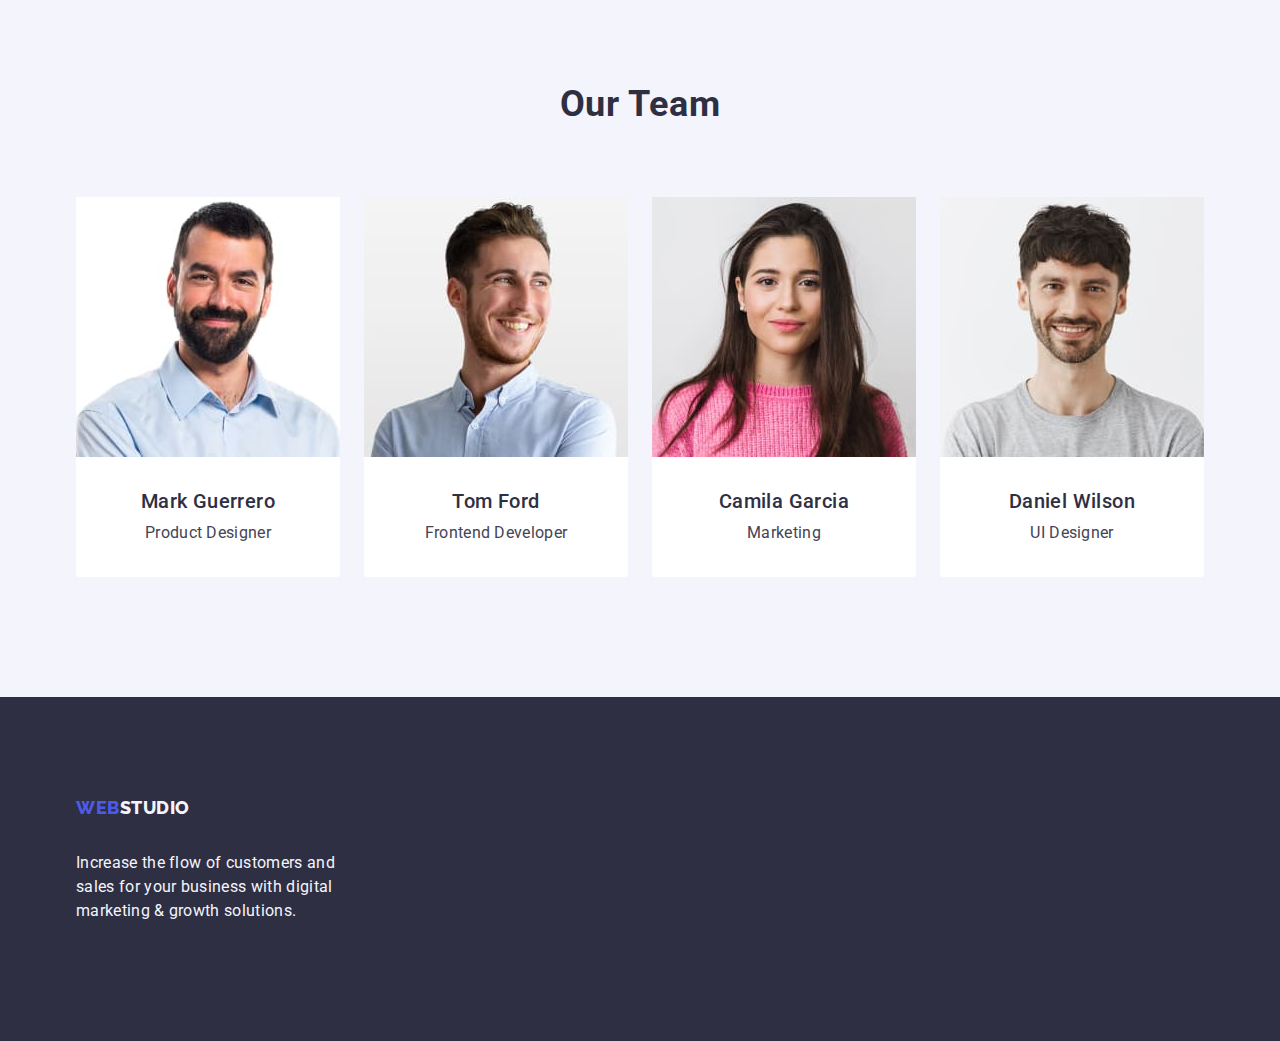
==== commit 3c62852f: "hw3-final" ====
--- a/index.html
+++ b/index.html
@@ -50,7 +50,7 @@
       </div>
     </header>
     <main>
-      <section class="header-main section">
+      <section class="header-main">
         <div class="container header-main-layout">
           <h1 class="header-one">
             <span>Effective Solutions</span> <br />
@@ -62,7 +62,7 @@
 
       <section class="section">
         <div class="container">
-          <h2 class="header-hidden"></h2>
+          <h2 class="visually-hidden"></h2>
           <ul class="list section-one-layout">
             <li class="values">
               <h3 class="header-three">Strategy</h3>
@@ -95,7 +95,7 @@
           </ul>
         </div>
       </section>
-      <section class="section">
+      <section class="section-two">
         <div class="container">
           <h2 class="header-two">What Are we doing</h2>
           <ul class="list section-two-layout">
@@ -127,7 +127,7 @@
         </div>
       </section>
 
-      <section class="our-team section">
+      <section class="our-team section section-one">
         <div class="container">
           <h2 class="header-two">Our Team</h2>
           <ul class="list our-team-layout">
@@ -185,7 +185,7 @@
       </section>
     </main>
 
-    <footer class="footer section">
+    <footer class="footer">
       <div class="container">
         <a href="./index.html" class="logo link"
           >Web<span class="logo-footer">Studio</span></a
--- a/css/styles.css
+++ b/css/styles.css
@@ -91,6 +91,7 @@
 }
 .header-main {
   background-color: var(--brand-color);
+  padding: 188px 0;
 }
 .header-one {
   color: var(--background-color);
@@ -170,7 +171,8 @@
 }
 .footer {
   background-color: var(--brand-color);
-  padding: 100px 0;
+  padding-top: 100px;
+  padding-bottom: 100px;
 }
 .text-footer {
   color: var(--background-color-second);
@@ -236,7 +238,10 @@
 }
 
 .section {
-  padding-top: 96px;
+  padding: 120px 0;
+}
+
+.section-two {
   padding-bottom: 120px;
 }
 
@@ -244,8 +249,6 @@
   display: flex;
   flex-direction: column;
   align-items: center;
-  padding-top: 188px;
-  padding-bottom: 188px;
 }
 
 .section-one-layout {
@@ -296,3 +299,15 @@
   border: 1px solid var(--button-color);
   border-top: none;
 }
+.visually-hidden {
+  position: absolute;
+  width: 1px;
+  height: 1px;
+  margin: -1px;
+  border: 0;
+  padding: 0;
+  white-space: nowrap;
+  clip-path: inset(100%);
+  clip: rect(0 0 0 0);
+  overflow: hidden;
+}
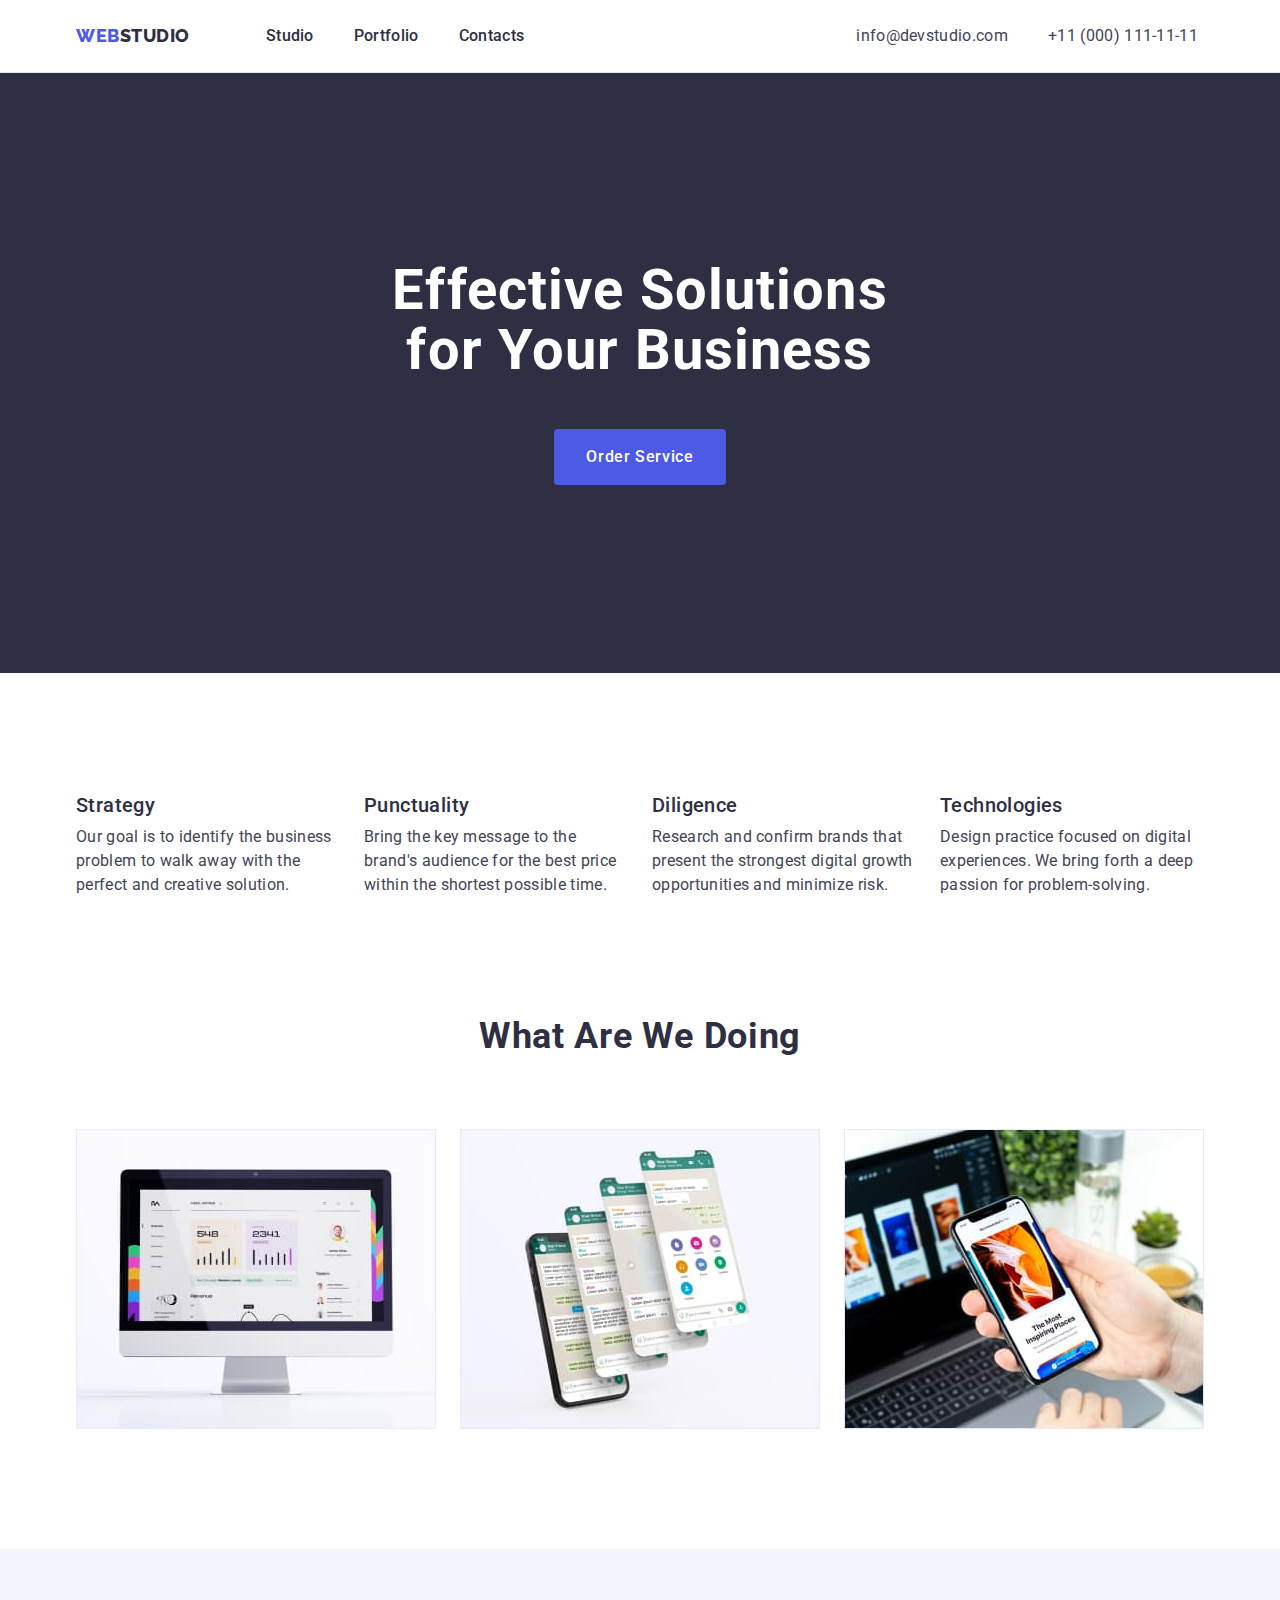
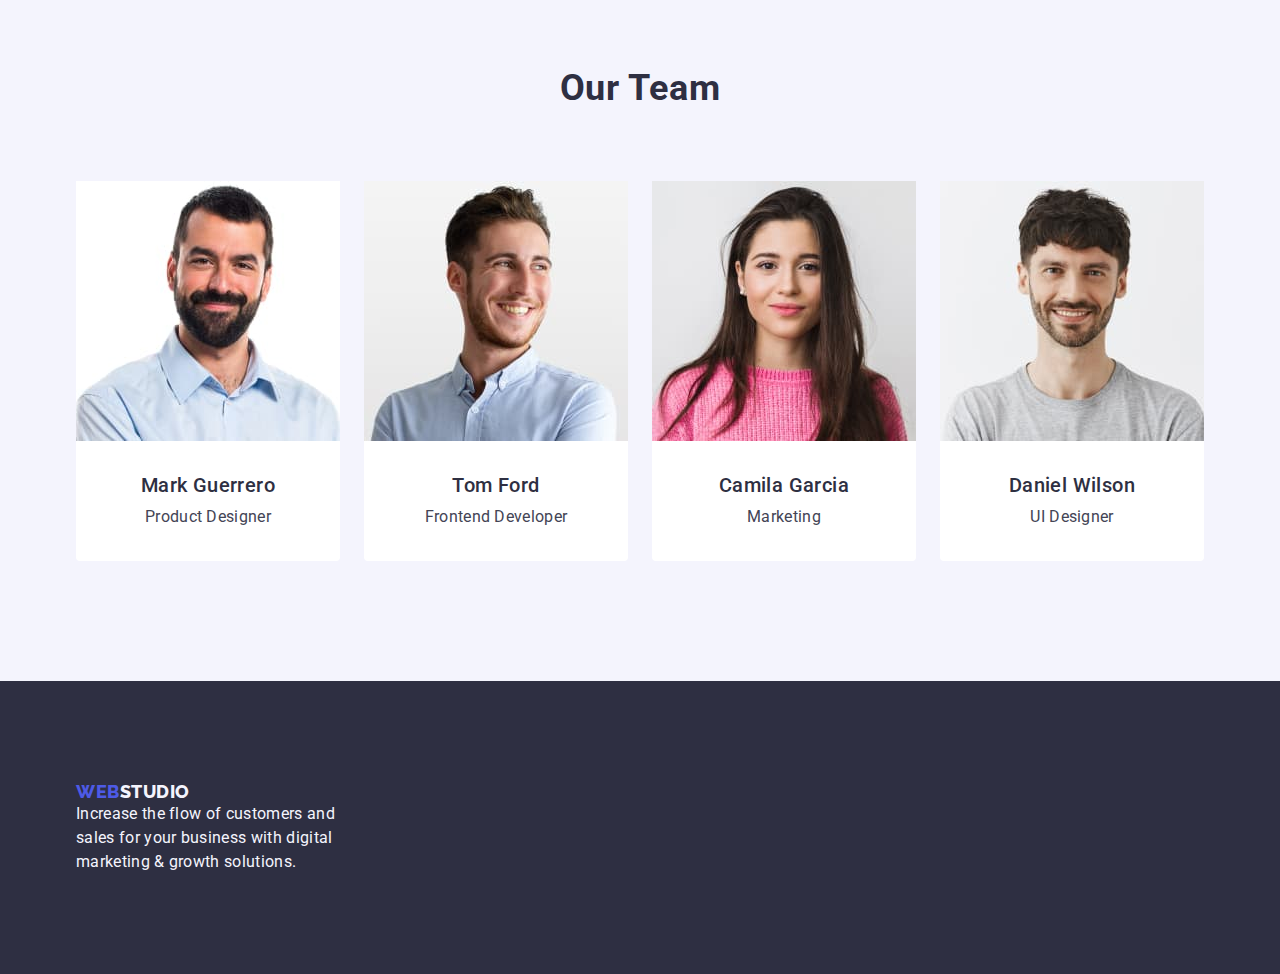
==== commit 883206aa: "poprawka1" ====
--- a/index.html
+++ b/index.html
@@ -140,8 +140,8 @@
                 height="260"
               />
               <div class="description">
-                <h3 class="header-three">Mark Guerrero</h3>
-                <p class="text">Product Designer</p>
+                <h3 class="header-three-people">Mark Guerrero</h3>
+                <p class="text-people">Product Designer</p>
               </div>
             </li>
             <li class="people">
@@ -152,8 +152,8 @@
                 height="260"
               />
               <div class="description">
-                <h3 class="header-three">Tom Ford</h3>
-                <p class="text">Frontend Developer</p>
+                <h3 class="header-three-people">Tom Ford</h3>
+                <p class="text-people">Frontend Developer</p>
               </div>
             </li>
             <li class="people">
@@ -164,8 +164,8 @@
                 height="260"
               />
               <div class="description">
-                <h3 class="header-three">Camila Garcia</h3>
-                <p class="text">Marketing</p>
+                <h3 class="header-three-people">Camila Garcia</h3>
+                <p class="text-people">Marketing</p>
               </div>
             </li>
             <li class="people">
@@ -176,8 +176,8 @@
                 height="260"
               />
               <div class="description">
-                <h3 class="header-three">Daniel Wilson</h3>
-                <p class="text">UI Designer</p>
+                <h3 class="header-three-people">Daniel Wilson</h3>
+                <p class="text-people">UI Designer</p>
               </div>
             </li>
           </ul>
--- a/css/styles.css
+++ b/css/styles.css
@@ -67,7 +67,6 @@
 .link {
   text-decoration: none;
   display: inline-block;
-  margin-bottom: 16px;
 }
 
 .link:hover,
@@ -132,18 +131,35 @@
   letter-spacing: 0.02em;
   color: var(--brand-color);
   margin-bottom: 8px;
+  text-align: left;
+}
+
+.header-three-people {
+  font-weight: 500;
+  font-size: 20px;
+  line-height: 1.2;
+  letter-spacing: 0.02em;
+  color: var(--brand-color);
+  margin-bottom: 8px;
   text-align: center;
 }
 
 .text {
+  font-size: 16px;
+  line-height: 1.5;
+  letter-spacing: 0.02em;
+  color: var(--text-color);
+  text-align: left;
+}
+.our-team {
+  background-color: var(--background-color-second);
+}
+.text-people {
   font-size: 16px;
   line-height: 1.5;
   letter-spacing: 0.02em;
   color: var(--text-color);
   text-align: center;
-}
-.our-team {
-  background-color: var(--background-color-second);
 }
 
 .header-two {
@@ -168,6 +184,7 @@
 }
 .logo-footer {
   color: var(--background-color-second);
+  margin-bottom: 16px;
 }
 .footer {
   background-color: var(--brand-color);
@@ -179,7 +196,6 @@
   line-height: 1.5;
   letter-spacing: 0.02em;
   width: 264px;
-  padding: 17.5px 0px;
 }
 .button-portfolio {
   font-family: "Roboto", sans-serif;
@@ -213,6 +229,7 @@
 
 .nav-layout {
   display: flex;
+  justify-content: center;
   align-items: center;
 }
 .logo-layout {
@@ -295,6 +312,7 @@
 .description_2 {
   display: flex;
   flex-direction: column;
+  align-items: flex-start;
   padding: 32px 16px;
   border: 1px solid var(--button-color);
   border-top: none;
@@ -311,3 +329,7 @@
   clip: rect(0 0 0 0);
   overflow: hidden;
 }
+.section-portfolio {
+  padding-top: 96px;
+  padding-bottom: 120px;
+}
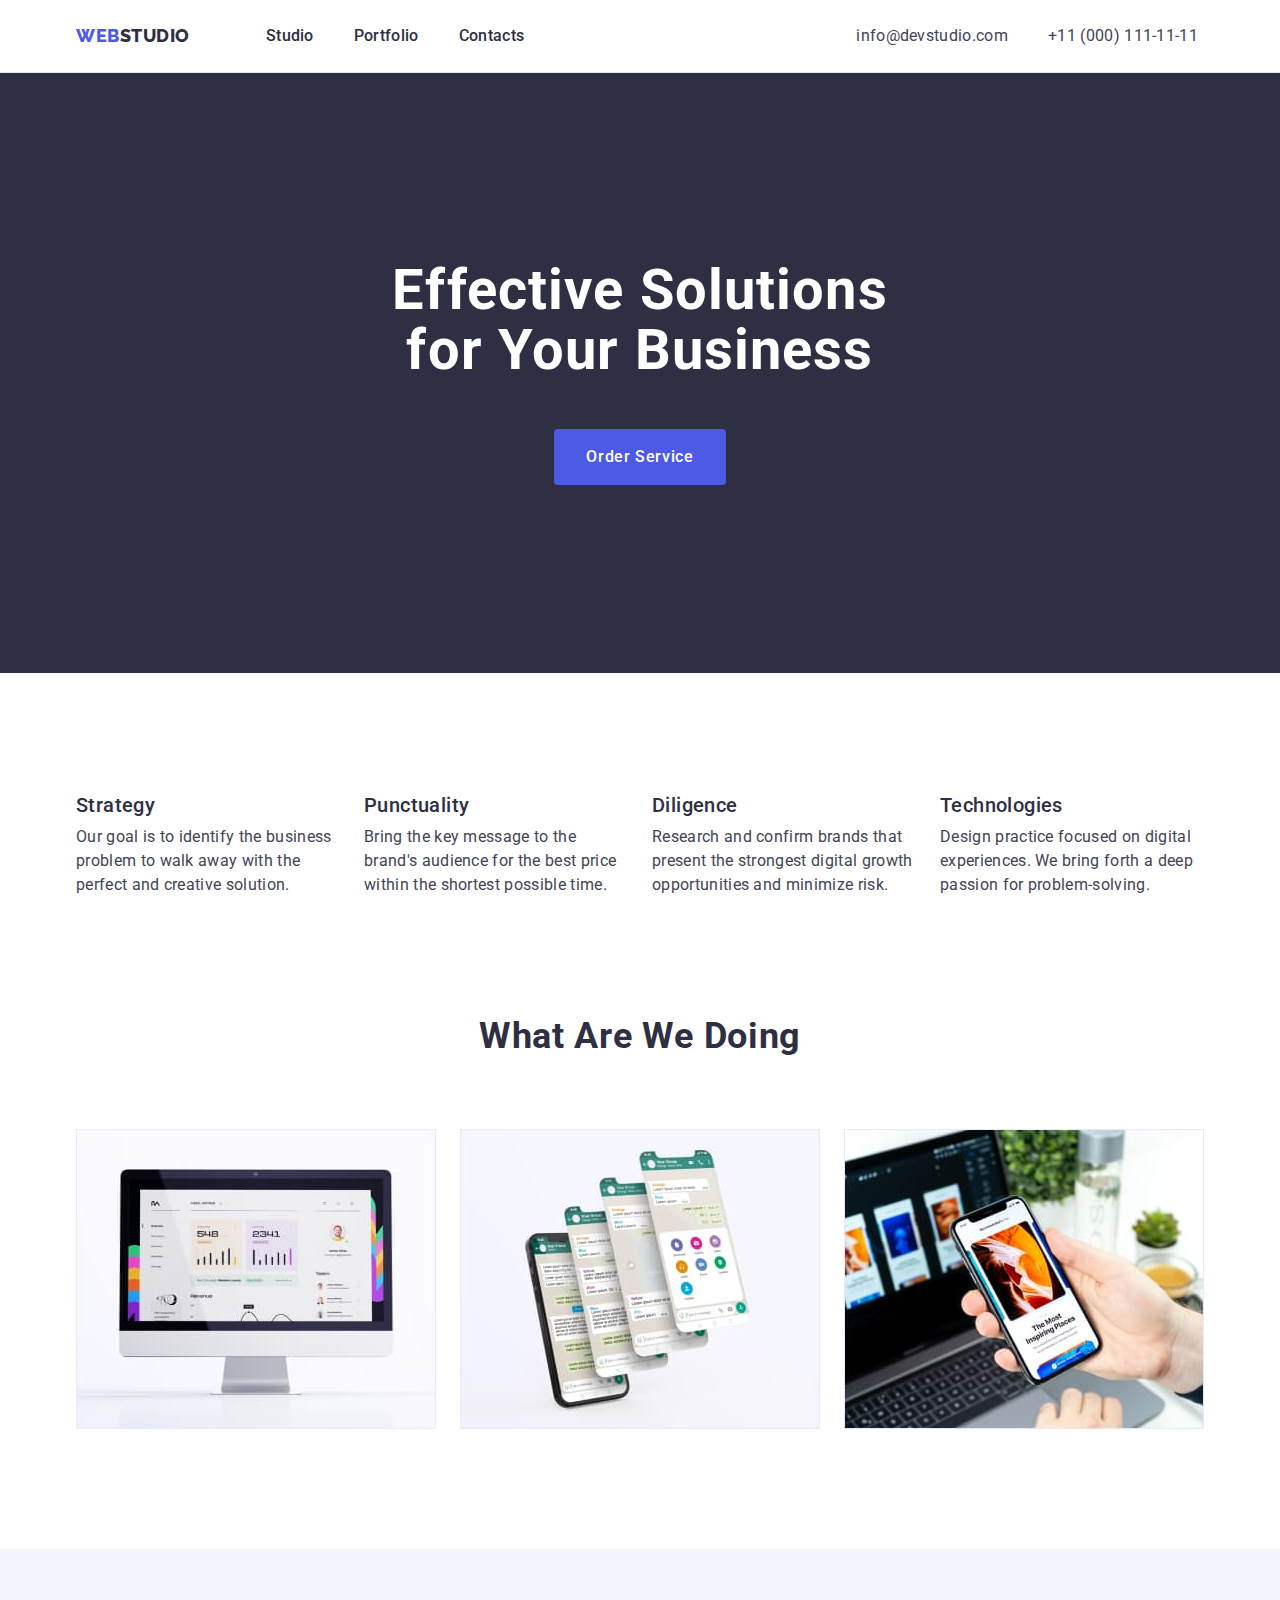
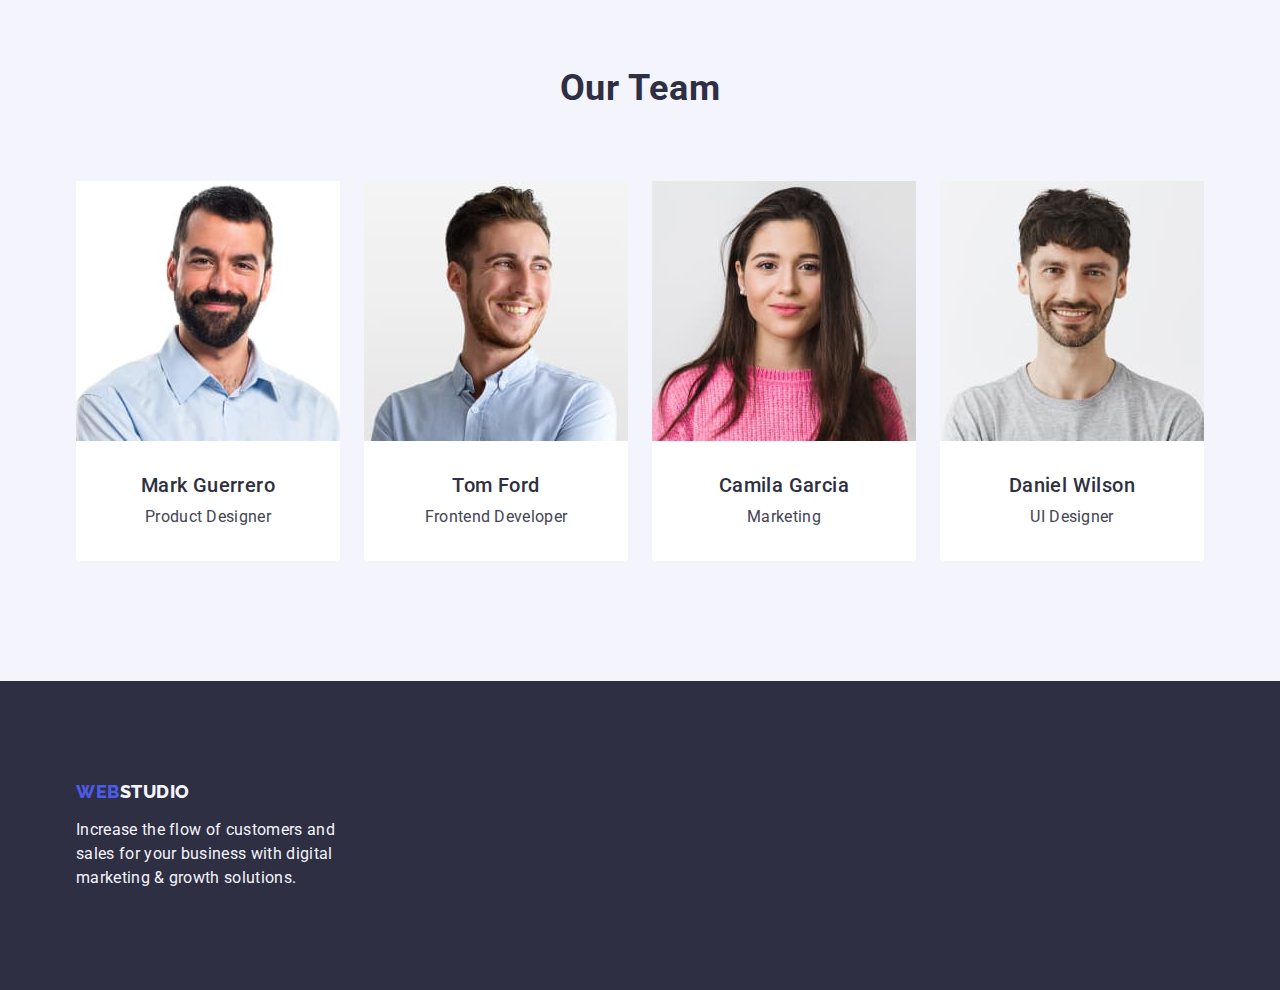
==== commit 7739224c: "poprawka2" ====
--- a/index.html
+++ b/index.html
@@ -187,7 +187,7 @@
 
     <footer class="footer">
       <div class="container">
-        <a href="./index.html" class="logo link"
+        <a href="./index.html" class="logo link-footer"
           >Web<span class="logo-footer">Studio</span></a
         >
         <p class="text-footer">
--- a/css/styles.css
+++ b/css/styles.css
@@ -67,6 +67,11 @@
 .link {
   text-decoration: none;
   display: inline-block;
+}
+.link-footer {
+  text-decoration: none;
+  display: inline-block;
+  margin-bottom: 16px;
 }
 
 .link:hover,
